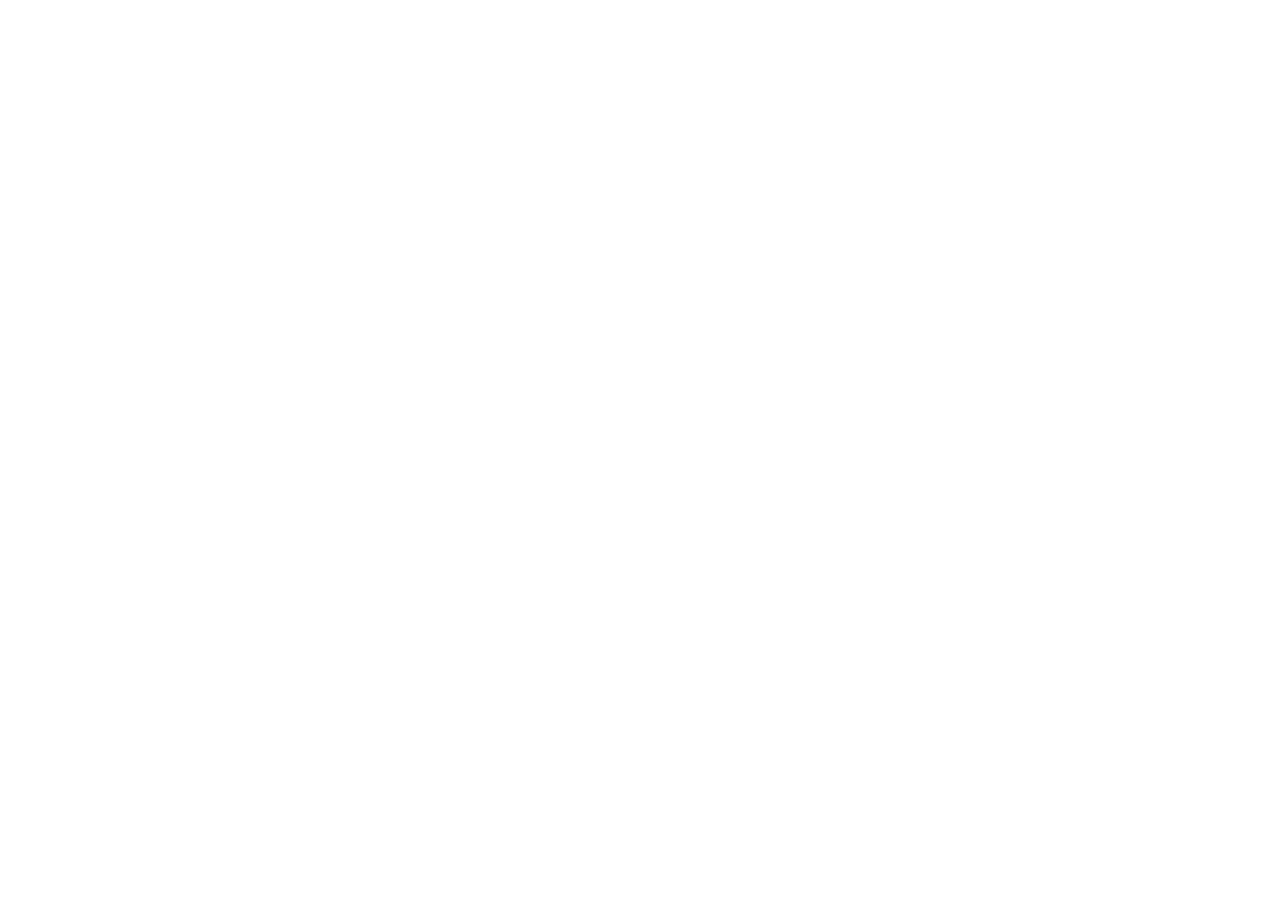
==== index.html @ b6e7fa7f "Initial Commit" ====
<!DOCTYPE html>
<html lang="en">
<head>
    <meta charset="UTF-8">
    <meta http-equiv="X-UA-Compatible" content="IE=edge">
    <meta name="viewport" content="width=device-width, initial-scale=1.0">
    <!-- Boot strap stylesheet -->
    <link href="https://cdn.jsdelivr.net/npm/bootstrap@5.3.0-alpha3/dist/css/bootstrap.min.css" rel="stylesheet">
    <!-- Custom Stylesheet -->
    <link rel="stylesheet" href="./css/style.css">
    <!-- Google Fonts -->
    <link rel="preconnect" href="https://fonts.googleapis.com">
    <link rel="preconnect" href="https://fonts.gstatic.com" crossorigin>
    <link href="https://fonts.googleapis.com/css2?family=Lato:ital,wght@0,100;0,300;0,400;0,700;0,900;1,100;1,300;1,400;1,700;1,900&display=swap" rel="stylesheet">
    <!-- Fontswesome -->
    <script src="https://kit.fontawesome.com/4fa14c26b9.js" crossorigin="anonymous"></script>
    <title>Appastore</title>
</head>
<body>














    <script src="https://cdn.jsdelivr.net/npm/bootstrap@5.3.0-alpha3/dist/js/bootstrap.bundle.min.js"></script>
</body>
</html>
---- css/style.css ----
* {
    margin: 0;
    padding: 0;
    box-sizing: border-box;
    text-decoration: none;
    outline: none;
    font-family: 'Lato', sans-serif;
}
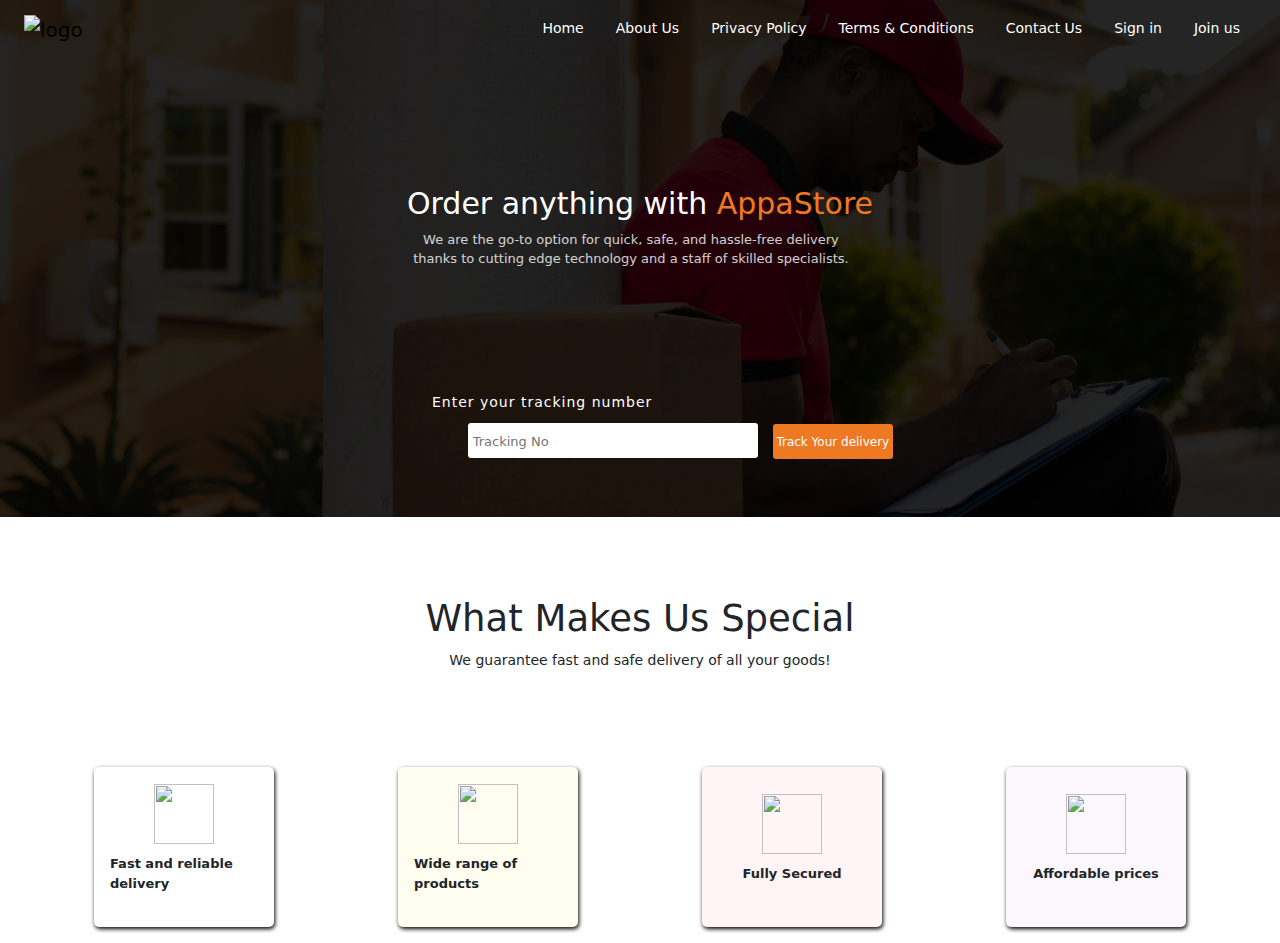
==== commit 3ce8e81e: "'working'" ====
--- a/index.html
+++ b/index.html
@@ -1,36 +1,136 @@
 <!DOCTYPE html>
 <html lang="en">
-<head>
-    <meta charset="UTF-8">
-    <meta http-equiv="X-UA-Compatible" content="IE=edge">
-    <meta name="viewport" content="width=device-width, initial-scale=1.0">
+  <head>
+    <meta charset="UTF-8" />
+    <meta http-equiv="X-UA-Compatible" content="IE=edge" />
+    <meta name="viewport" content="width=device-width, initial-scale=1.0" />
     <!-- Boot strap stylesheet -->
-    <link href="https://cdn.jsdelivr.net/npm/bootstrap@5.3.0-alpha3/dist/css/bootstrap.min.css" rel="stylesheet">
+    <link
+      href="https://cdn.jsdelivr.net/npm/bootstrap@5.3.0-alpha3/dist/css/bootstrap.min.css"
+      rel="stylesheet"
+    />
     <!-- Custom Stylesheet -->
-    <link rel="stylesheet" href="./css/style.css">
+    <link rel="stylesheet" href="./css/index.css" />
     <!-- Google Fonts -->
-    <link rel="preconnect" href="https://fonts.googleapis.com">
-    <link rel="preconnect" href="https://fonts.gstatic.com" crossorigin>
-    <link href="https://fonts.googleapis.com/css2?family=Lato:ital,wght@0,100;0,300;0,400;0,700;0,900;1,100;1,300;1,400;1,700;1,900&display=swap" rel="stylesheet">
+    <link rel="preconnect" href="https://fonts.googleapis.com" />
+    <link rel="preconnect" href="https://fonts.gstatic.com" crossorigin />
+    <link
+      href="https://fonts.googleapis.com/css2?family=Lato:ital,wght@0,100;0,300;0,400;0,700;0,900;1,100;1,300;1,400;1,700;1,900&display=swap"
+      rel="stylesheet"
+    />
     <!-- Fontswesome -->
-    <script src="https://kit.fontawesome.com/4fa14c26b9.js" crossorigin="anonymous"></script>
+    <script
+      src="https://kit.fontawesome.com/4fa14c26b9.js"
+      crossorigin="anonymous"
+    ></script>
     <title>Appastore</title>
-</head>
-<body>
+  </head>
 
-
-
-
-
-
-
-
-
-
-
-
-
-
+  <body>
+    <header class="main-appa">
+      <nav class="navbar navbar-expand-lg header__comp">
+        <div class="container-fluid px-4">
+          <a class="navbar-brand" href="/index.html"
+            ><img src="../appastore/img/logo.png" alt="logo"
+          /></a>
+          <button
+            class="navbar-toggler"
+            type="button"
+            data-bs-toggle="collapse"
+            data-bs-target="#navbarText"
+            aria-controls="navbarText"
+            aria-expanded="false"
+            aria-label="Toggle navigation"
+          >
+            <span class="navbar-toggler-icon"></span>
+          </button>
+          <div class="collapse navbar-collapse" id="navbarText">
+            <span class="navbar-text navbar-nav me-auto mb-2 mb-lg-0">
+              &nbsp;
+            </span>
+            <ul class="navbar-nav">
+              <li class="nav-item">
+                <a class="nav-link" aria-current="page" href="index.html"
+                  >Home</a
+                >
+              </li>
+              <li class="nav-item">
+                <a class="nav-link" href="about.html">About Us</a>
+              </li>
+              <li class="nav-item">
+                <a class="nav-link" href="/privacypolicy.html"
+                  >Privacy Policy</a
+                >
+              </li>
+              <li class="nav-item">
+                <a class="nav-link" href="/terms&conditions.html"
+                  >Terms & Conditions</a
+                >
+              </li>
+              <li class="nav-item">
+                <a class="nav-link" href="/contact.html">Contact Us</a>
+              </li>
+              <li class="nav-item">
+                <a class="nav-link" href="#">Sign in</a>
+              </li>
+              <li class="nav-item about__join">
+                <a class="nav-link" href="#">Join us</a>
+              </li>
+            </ul>
+          </div>
+        </div>
+      </nav>
+      <main class="app-sec">
+        <div class="contain">
+          <h1 class="order">
+            Order anything with <span class="orange">AppaStore</span>
+          </h1>
+          <p class="app-sec-p">
+            We are the go-to option for quick, safe, and hassle-free delivery
+            thanks to cutting edge technology and a staff of skilled
+            specialists.
+          </p>
+        </div>
+      </main>
+      <article class="tracking-div">
+           <article class="track-div">
+               <h5>Enter your tracking number</h5>
+           </article>
+        <div>6</div>
+          <article class="track-section">
+          <input type="text" name="" placeholder="Tracking No"/>
+          <button>Track Your delivery</button>
+        </article>
+      </article>
+    </header>
+    <!-- What makes special section -->
+      <section class="appa-what">
+         <div class="appa-main-what">
+            <h1>What Makes Us Special</h1>
+            <p>We guarantee fast and safe delivery of all your goods!</p>
+         </div>
+      </section>
+      <!-- Icon sections -->
+      <section class="appa-icon-section">
+         <div class="icon-div first">
+            <img src="../appastore/img/motor.png" alt="">
+            <p>Fast and reliable delivery</p>
+         </div>
+         <div class="icon-div sec">
+            <img src="../appastore/img/yellow.png" alt="">
+            <p>Wide range of products</p>
+         </div>
+         <div class="icon-div third">
+            <img src="../appastore/img/trust.png" alt="">
+            <p>Fully Secured</p>
+         </div>
+         <div class="icon-div fourth">
+            <img src="../appastore/img/hand.png" alt="">
+            <p>Affordable prices</p>
+         </div>
+      </section>
+    <script src="js/jquery-3.7.0.min.js"></script>
     <script src="https://cdn.jsdelivr.net/npm/bootstrap@5.3.0-alpha3/dist/js/bootstrap.bundle.min.js"></script>
-</body>
-</html>+    <script src="js/main.js"></script>
+  </body>
+</html>
--- a/css/index.css
+++ b/css/index.css
@@ -0,0 +1,256 @@
+* {
+    padding: 0;
+    margin: 0;
+    box-sizing: 0;
+}
+.nav-link {
+    color: #ffff;
+    font-size: 14px;
+    margin: 0 8px;
+}
+.nav-link:hover {
+    color: #EF7822;
+}
+.main-appa {
+    background-image: url(../img/bgAppa.png);
+    width: 100%;
+    height: 100%;
+    object-fit:cover;
+    background-size: cover;
+    background-repeat: no-repeat;
+
+}
+.app-sec,.tracking-div{
+    display: flex;
+    justify-content: center;
+    align-items: center;
+    text-align: center;
+}
+.orange {
+    color: #EF7822;
+
+}
+.order {
+    color: #ffff;
+    font-size: 30px;
+    margin-top: 3rem;
+}
+.contain {
+    margin: 5rem;
+}
+.app-sec-p {
+    color: #ffff;
+    font-size: 13px;
+    width: 28rem;
+    opacity: 0.8;
+}
+.track-div {
+    position: relative;
+    top: -35px;
+    padding: 4rem 0;
+    right: -7.8rem;
+}
+.track-div h5 {
+    color: #ffff;
+    font-size: 14px;
+    letter-spacing: 1px;
+}
+.track-section {
+    position: relative;
+    left: -80px;
+}
+.track-section input {
+    width: 290px;
+    height: 35px;
+    outline: none;
+    border: none;
+    border-radius: 3px;
+    margin: 0 10px
+}
+::placeholder {
+    font-size: 13px;
+    position: relative;
+    left: 5px;
+}
+.track-section button {
+    height: 35px;
+    width: 120px;
+    background-color: #EF7822;
+    color: #ffff;
+    border: none;
+    outline: none;
+    border-radius: 3px;
+    font-size: 12px;
+}
+
+/* What makes special  */
+.appa-what {
+    display: flex;
+    justify-content: center;
+    align-items: center;
+    margin-top: 5rem;
+}
+.appa-main-what h1 {
+   font-size: 37px;
+   font-weight: 400;
+}
+.appa-main-what p {
+    font-size: 14px;
+    text-align: center;
+}
+.appa-icon-section {
+    display: flex;
+    justify-content: space-around;
+    align-items: center;
+    margin-top: 4rem;
+    padding: 1rem 2rem;
+}
+
+.icon-div p {
+    margin-top: 10px;
+    font-size: 13px;
+    font-weight: 600;
+}
+.icon-div {
+    height: 160px;
+    width: 180px;
+    background-color: #EF7822;
+    display: flex;
+    align-items: center;
+    justify-content: center;
+    flex-direction: column;
+    padding: 1rem 1rem;
+}
+.icon-div img {
+    height: 60px;
+    width: 60px;
+    display: block;
+}
+.first {
+    background-color: #ffff;
+    box-shadow: 1px 2px 4px black;
+    border-radius: 5px;
+}
+.sec {
+  background-color: #FFFDF0;
+  box-shadow: 1px 2px 4px black;
+  border-radius: 5px
+}
+.third {
+    background-color: #FFF5F6;
+    box-shadow: 1px 2px 4px black;
+  border-radius: 5px;
+}
+.fourth {
+    background-color: #FCF6FD;
+    box-shadow: 1px 2px 4px black;
+    border-radius: 5px;
+}
+
+@media screen  and (max-width:550px){
+    .track-div  {
+      right: -12rem;
+      top: -50px;
+     
+      
+    }
+    .track-div h5 {
+        font-size: 17px;
+       
+        width: 20rem;
+    }
+    .order {
+        font-size: 27px;
+        width: 25rem;
+    }
+    .track-section {
+        left: -130px;
+    }
+    .app-sec-p {
+        width: 25rem;
+    }
+    .track-section input{
+        margin: 1rem 0;
+    }
+    /* What section starts for smaller screens */
+    .appa-main-what h1 {
+        font-size: 30px;
+
+    }
+    .appa-main-what p {
+        font-size: 12px;
+    }
+    .appa-icon-section {
+      flex-direction: column;
+      padding: 1rem ;
+      text-align: center;
+       margin-top: 2rem;
+    }
+    .icon-div {
+        margin: 1rem 0;
+    }
+}
+@media screen and (max-width:450px) {
+    .app-sec-p {
+        width: 22rem;
+        padding: 0 30px;
+    }
+    .order {
+        width: 22rem;
+        padding: 0 10px;
+    }
+    .track-section {
+        left: -170px;
+    }
+   
+    .track-div {
+        right: -10rem;
+        top: -65px;
+        
+    }
+    .track-section button {
+        width: 130px;
+    }
+    
+   
+}
+@media screen and (max-width:290px) {
+  .track-section input {
+    width: 220px;
+  }  
+  .track-div h5 {
+    font-size: 15px;
+    width: 15rem;
+  }
+  .track-div {
+    right: -7rem;
+    top: -55px;
+    
+}
+.order {
+    font-size: 23px;
+    width: 17rem;
+    margin: 5px 10px;
+}
+.track-section {
+    left: -120px;
+}
+.app-sec-p {
+    width: 15rem;
+   margin-left: 30px;
+    
+}
+.appa-main-what h1 {
+    font-size: 22px;
+    text-align: center;
+    padding: 0 10px;
+}
+.appa-icon-section {
+    grid-template-columns: repeat(1,1fr);
+    direction: rtl;
+}
+.appa-main-what p {
+    font-size: 12px;
+    padding: 0 10px;
+}
+}
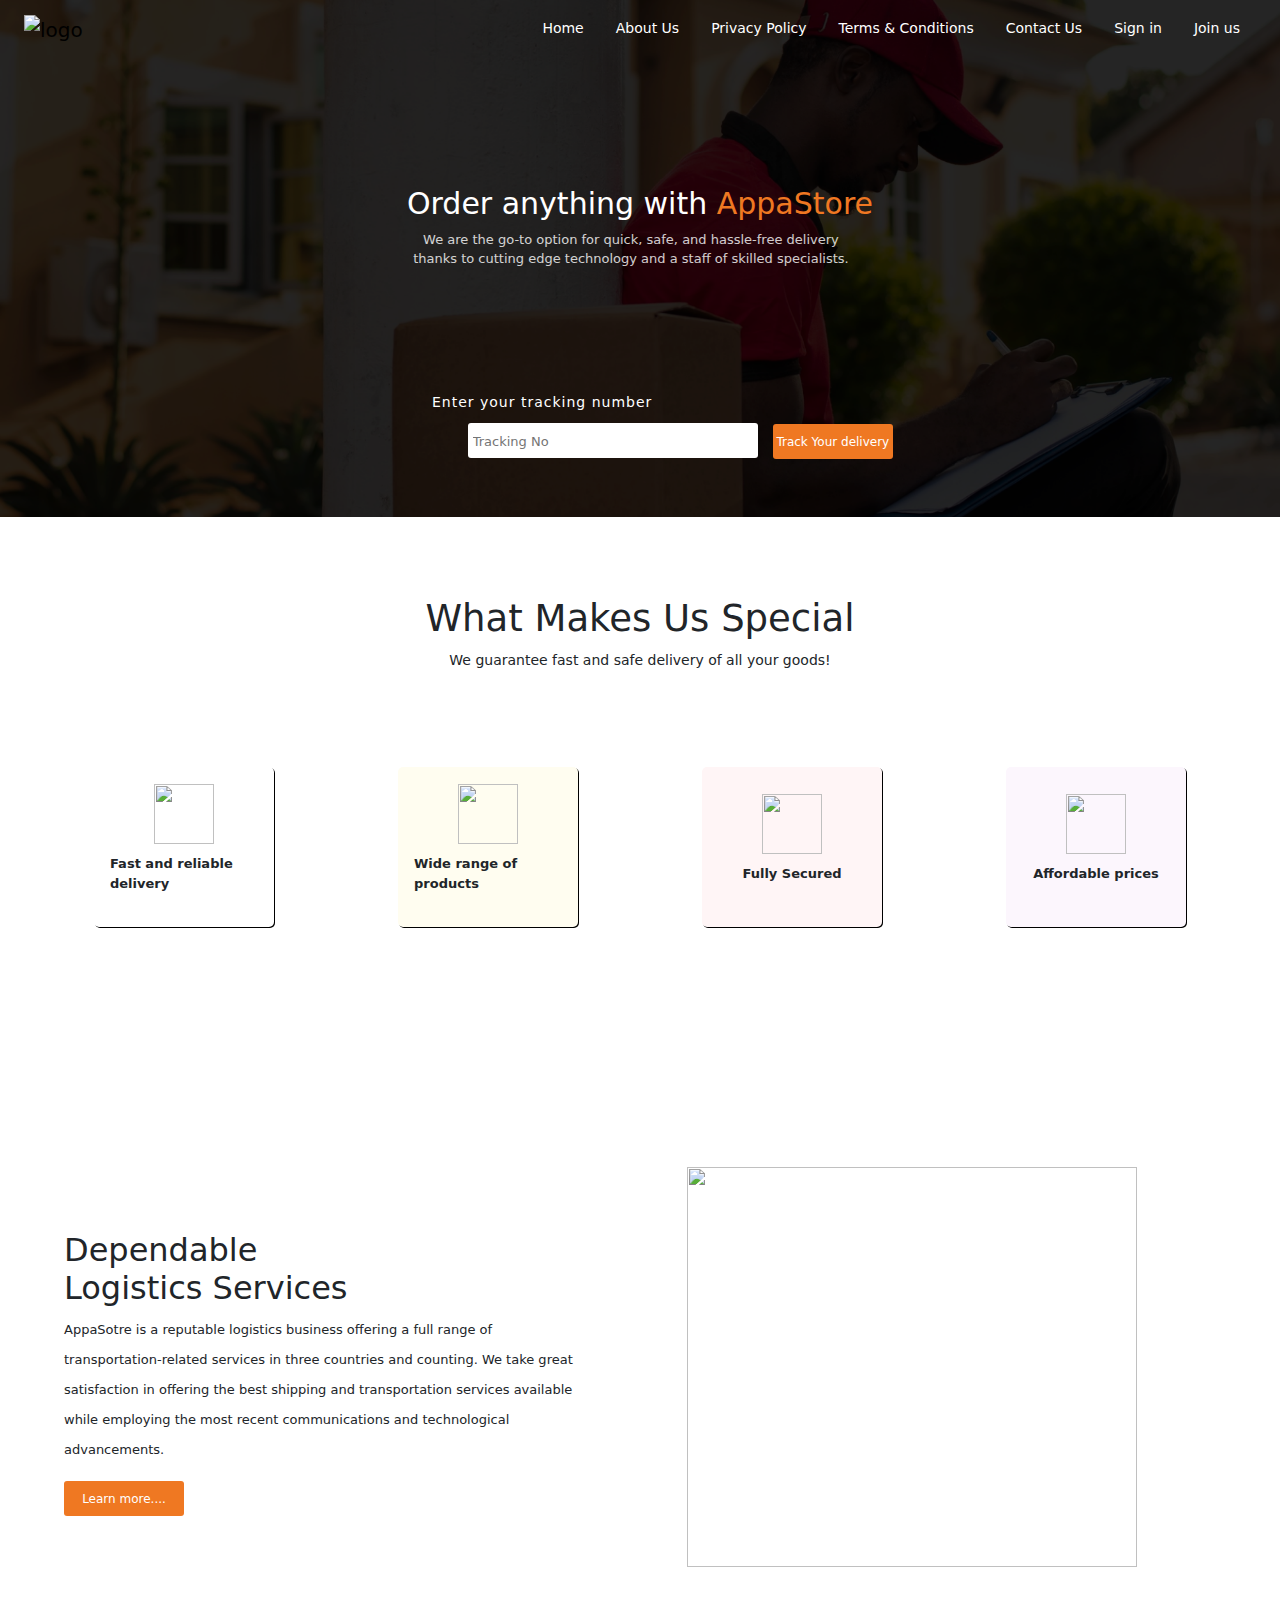
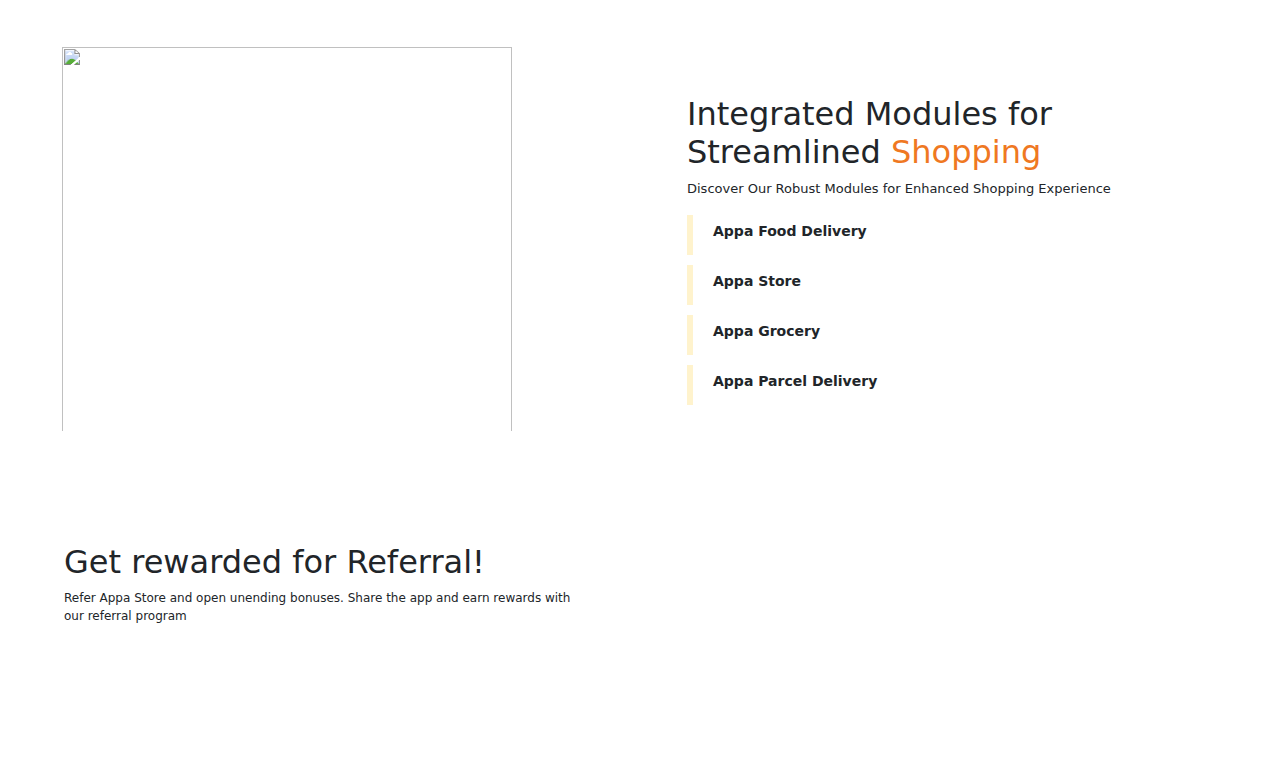
==== commit df1af66d: "'sections-updates'" ====
--- a/index.html
+++ b/index.html
@@ -93,42 +93,98 @@
         </div>
       </main>
       <article class="tracking-div">
-           <article class="track-div">
-               <h5>Enter your tracking number</h5>
-           </article>
+        <article class="track-div">
+          <h5>Enter your tracking number</h5>
+        </article>
         <div>6</div>
-          <article class="track-section">
-          <input type="text" name="" placeholder="Tracking No"/>
+        <article class="track-section">
+          <input type="text" name="" placeholder="Tracking No" />
           <button>Track Your delivery</button>
         </article>
       </article>
     </header>
     <!-- What makes special section -->
-      <section class="appa-what">
-         <div class="appa-main-what">
-            <h1>What Makes Us Special</h1>
-            <p>We guarantee fast and safe delivery of all your goods!</p>
-         </div>
-      </section>
-      <!-- Icon sections -->
-      <section class="appa-icon-section">
-         <div class="icon-div first">
-            <img src="../appastore/img/motor.png" alt="">
-            <p>Fast and reliable delivery</p>
-         </div>
-         <div class="icon-div sec">
-            <img src="../appastore/img/yellow.png" alt="">
-            <p>Wide range of products</p>
-         </div>
-         <div class="icon-div third">
-            <img src="../appastore/img/trust.png" alt="">
-            <p>Fully Secured</p>
-         </div>
-         <div class="icon-div fourth">
-            <img src="../appastore/img/hand.png" alt="">
-            <p>Affordable prices</p>
-         </div>
-      </section>
+    <section class="appa-what">
+      <div class="appa-main-what">
+        <h1>What Makes Us Special</h1>
+        <p>We guarantee fast and safe delivery of all your goods!</p>
+      </div>
+    </section>
+    <!-- Icon sections -->
+    <section class="appa-icon-section">
+      <div class="icon-div first">
+        <img src="../appastore/img/motor.png" alt="" />
+        <p>Fast and reliable delivery</p>
+      </div>
+      <div class="icon-div sec">
+        <img src="../appastore/img/yellow.png" alt="" />
+        <p>Wide range of products</p>
+      </div>
+      <div class="icon-div third">
+        <img src="../appastore/img/trust.png" alt="" />
+        <p>Fully Secured</p>
+      </div>
+      <div class="icon-div fourth">
+        <img src="../appastore/img/hand.png" alt="" />
+        <p>Affordable prices</p>
+      </div>
+    </section>
+    <!-- Logistics services -->
+    <section class="appa-logistics">
+      <div class="appa-dependable">
+        <h2>Dependable Logistics Services</h2>
+        <p>
+          AppaSotre is a reputable logistics business offering a full range of
+          transportation-related services in three countries and counting. We
+          take great satisfaction in offering the best shipping and
+          transportation services available while employing the most recent
+          communications and technological advancements.
+        </p>
+        <button>Learn more....</button>
+      </div>
+      <div class="appa-img">
+        <img src="../appastore/img/truck.png" alt="" class="log-img truck"/>
+      </div>
+      <div class="appa-img">
+        <img src="../appastore/img/wow.png" alt="" class="log-img man" />
+      </div>
+      <div class="appa-integrated">
+        <h2>Integrated Modules for Streamlined <span style="color: #EF7822;">Shopping</span></h2>
+        <p>Discover Our Robust Modules for Enhanced Shopping Experience</p>
+        <div class="appa-child-int">
+          <img src="../appastore/img/mark.png" alt="" class="mark"/>
+          <h4>Appa Food Delivery</h4>
+        </div>
+        <div class="appa-child-int">
+          <img src="../appastore/img/mark.png" alt="" class="mark"/>
+          <h4>Appa Store</h4>
+        </div>
+        <div class="appa-child-int">
+          <img src="../appastore/img/mark.png" alt=""class="mark" />
+          <h4>Appa Grocery</h4>
+        </div>
+        <div class="appa-child-int">
+          <img src="../appastore/img/mark.png" alt="" class="mark"/>
+          <h4>Appa Parcel Delivery</h4>
+        </div>
+      </div>
+      <div class="appa-reward">
+        <div class="appa-child-get">
+          <h2>Get rewarded for Referral!</h2>
+          <p>
+            Refer Appa Store and open unending bonuses. Share the app and earn
+            rewards with our referral program
+          </p>
+        </div>
+        <div>
+          <img src="../appastore/img/google.svg.png" alt="" class="apple" />
+          <img src="../appastore/img/apple.svg.png" alt="" class="apple" />
+        </div>
+      </div>
+      <div>
+        <img src="../appastore/img/Group 19.png" alt="" class="group" />
+      </div>
+    </section>
     <script src="js/jquery-3.7.0.min.js"></script>
     <script src="https://cdn.jsdelivr.net/npm/bootstrap@5.3.0-alpha3/dist/js/bootstrap.bundle.min.js"></script>
     <script src="js/main.js"></script>
--- a/css/index.css
+++ b/css/index.css
@@ -128,24 +128,119 @@
 }
 .first {
     background-color: #ffff;
-    box-shadow: 1px 2px 4px black;
+    box-shadow: 1px 1px 0px black;
     border-radius: 5px;
 }
 .sec {
   background-color: #FFFDF0;
-  box-shadow: 1px 2px 4px black;
+  box-shadow: 1px 1px 0px black;
   border-radius: 5px
 }
 .third {
     background-color: #FFF5F6;
-    box-shadow: 1px 2px 4px black;
+    box-shadow: 1px 1px 0px black;
   border-radius: 5px;
 }
 .fourth {
     background-color: #FCF6FD;
-    box-shadow: 1px 2px 4px black;
+    box-shadow: 1px 1px 0px black;
     border-radius: 5px;
 }
+.appa-logistics {
+    margin-top: 10rem;
+    display: grid;
+    grid-template-columns: auto auto;
+    padding: 4rem 2rem;
+    gap: 4rem;
+}
+.log-img {
+    width: 450px;
+    height: 400px;
+    margin-right: 2rem;
+}
+.appa-dependable {
+    padding: 1rem 2rem;
+    margin: 3rem 0 0 0;
+}
+.appa-dependable h2 {
+    font-weight: 400;
+    width: 20rem;
+}
+.appa-dependable p {
+    font-size: 13px;
+    line-height: 30px;
+}
+.man {
+    margin-left: 30px;
+    padding-top: 1rem;
+}
+.appa-dependable button {
+    height: 35px;
+    width: 120px;
+    background-color: #EF7822;
+    color: #ffff;
+    border: none;
+    outline: none;
+    border-radius: 3px;
+    font-size: 12px;
+}
+.appa-integrated {
+    margin: 3rem 0 0 0;
+}
+.appa-integrated h2 {
+    font-weight: 400;
+    padding-top: 1rem;
+}
+.appa-integrated p {
+    font-size: 13px;
+}
+.appa-child-int {
+    display: flex;
+    justify-content: flex-start;
+    align-items: center;
+    gap: 20px;
+    margin: 10px 0;
+}
+.appa-child-int h4{
+  font-size: 14px;
+  font-weight: 600;
+}
+.mark {
+    height:40px;
+}
+.appa-reward {
+    padding: 3rem 2rem;
+}
+.appa-child-get h2 {
+    font-weight: 400;
+}
+.appa-child-get p {
+    font-size: 12px;
+    
+}
+.apple {
+    width: 110px;
+}
+
+@media screen and (max-width:915px) {
+    
+    .appa-logistics {
+        grid-template-columns: auto;
+        place-items: center;
+    }
+.appa-dependable {
+    text-align: center;
+}
+.appa-dependable h2 {
+    width: auto;
+}
+.appa-dependable p {
+    font-size: 11px;
+    line-height: 35px;
+}
+
+}
+
 
 @media screen  and (max-width:550px){
     .track-div  {
@@ -189,6 +284,19 @@
     .icon-div {
         margin: 1rem 0;
     }
+    .appa-logistics {
+        margin-top: 2.5rem;
+    }
+    .appa-integrated h2 {
+        font-size: 23px;
+    }
+    .log-img {
+        height: 300px;
+        width: 300px;
+    }
+.group {
+    height: 270px;
+}
 }
 @media screen and (max-width:450px) {
     .app-sec-p {
@@ -211,7 +319,16 @@
     .track-section button {
         width: 130px;
     }
-    
+    .appa-integrated h2 {
+        font-size: 20px;
+    }
+    .appa-dependable,.appa-integrated,.appa-img,.appa-reward {
+        text-align: center;
+    }
+   
+    .man {
+        margin-left: 0px;
+    }
    
 }
 @media screen and (max-width:290px) {
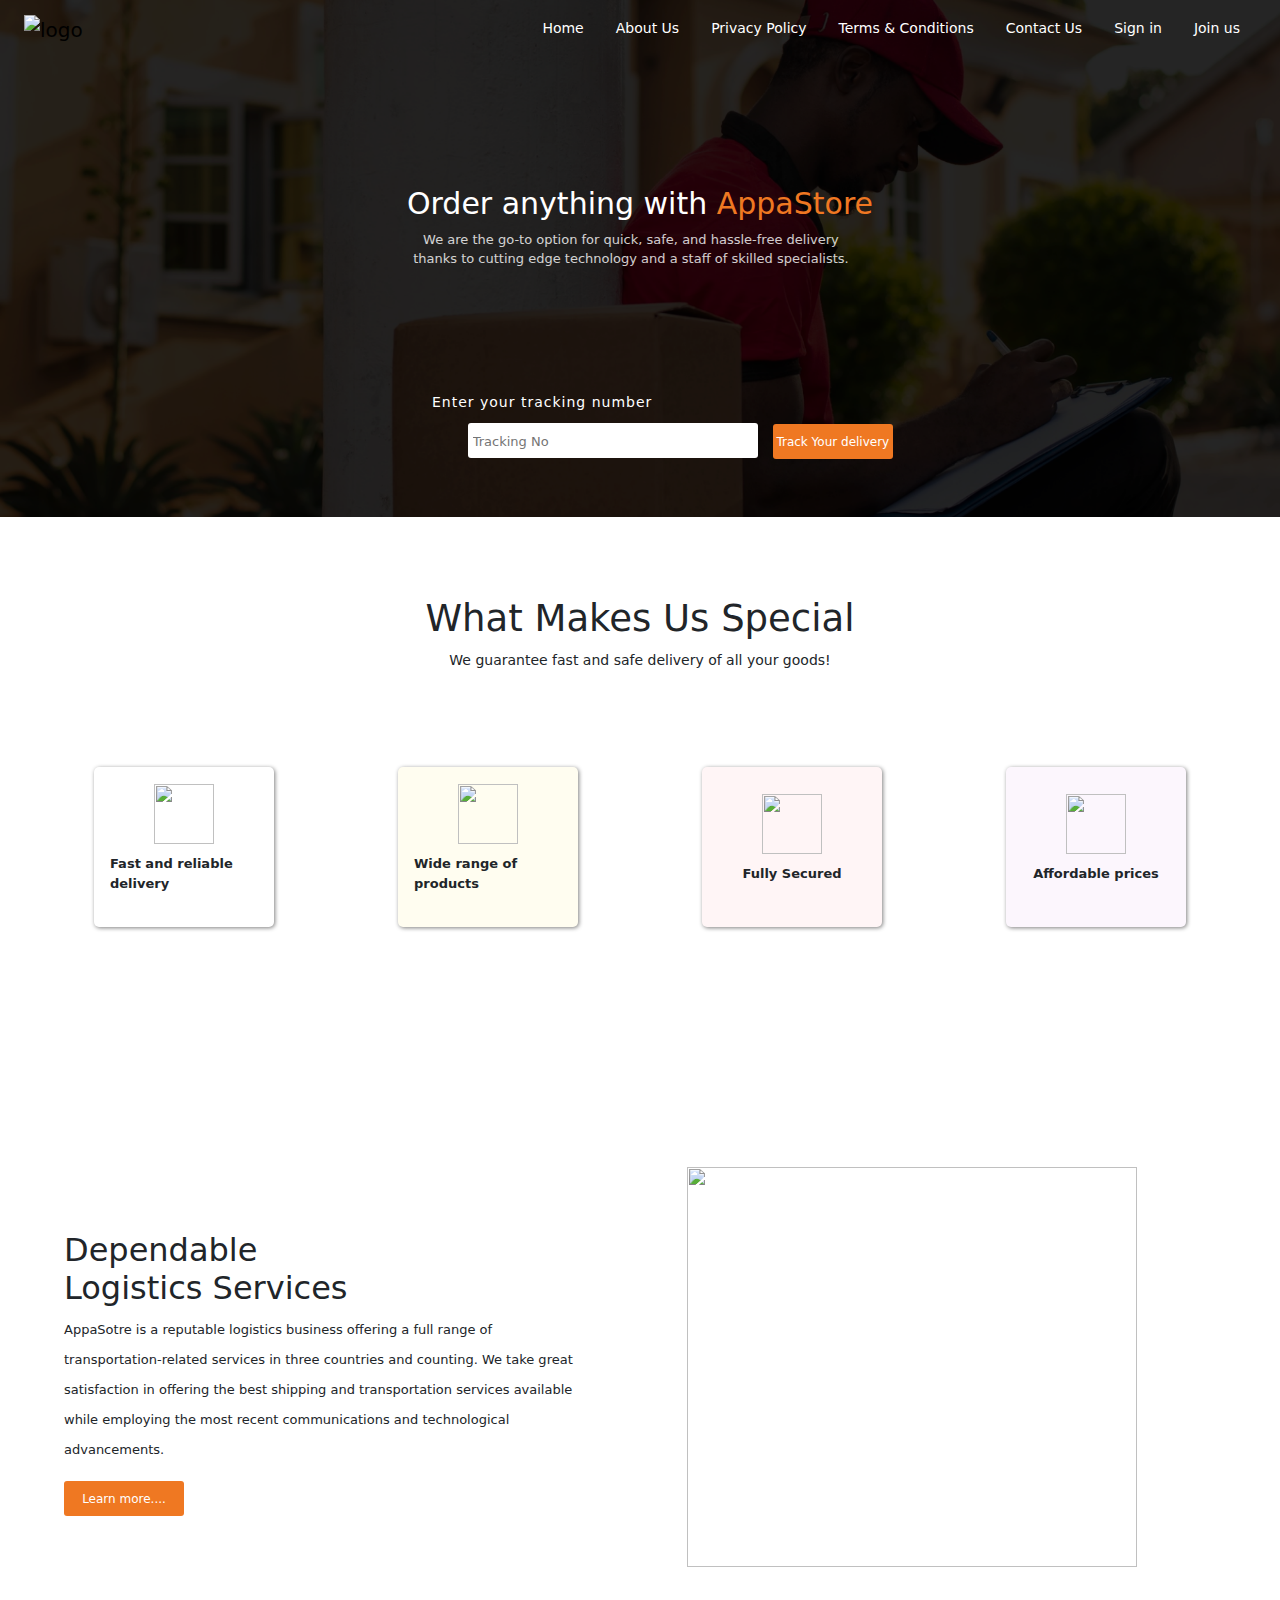
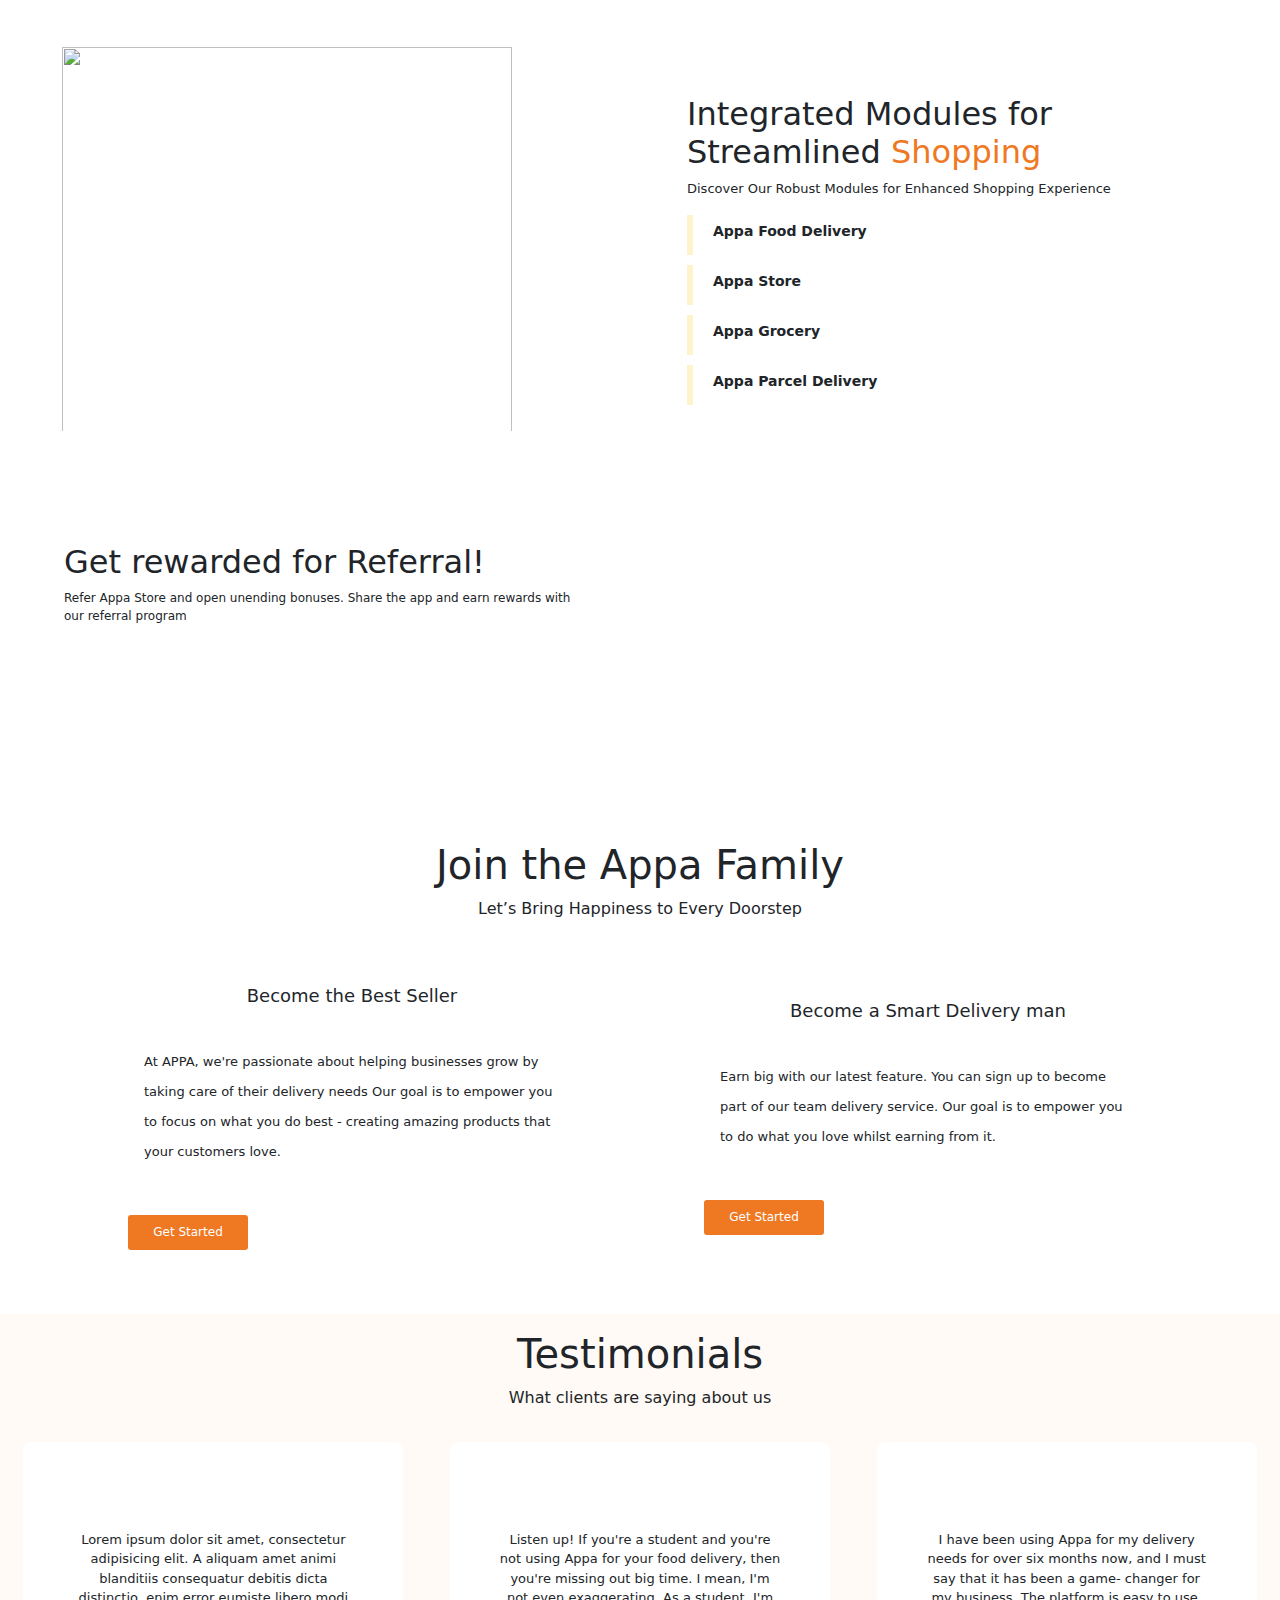
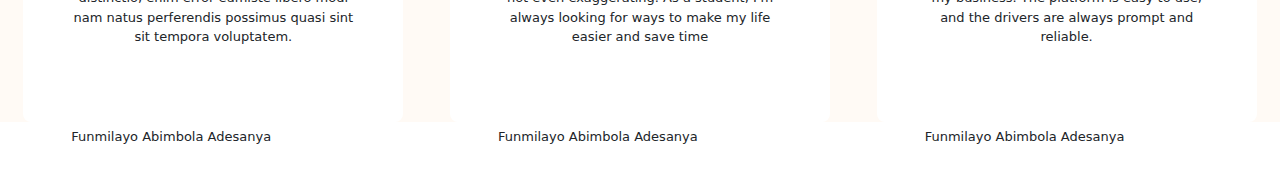
==== commit 14e07341: "'some-updates'" ====
--- a/index.html
+++ b/index.html
@@ -143,28 +143,31 @@
         <button>Learn more....</button>
       </div>
       <div class="appa-img">
-        <img src="../appastore/img/truck.png" alt="" class="log-img truck"/>
+        <img src="../appastore/img/truck.png" alt="" class="log-img truck" />
       </div>
       <div class="appa-img">
         <img src="../appastore/img/wow.png" alt="" class="log-img man" />
       </div>
       <div class="appa-integrated">
-        <h2>Integrated Modules for Streamlined <span style="color: #EF7822;">Shopping</span></h2>
+        <h2>
+          Integrated Modules for Streamlined
+          <span style="color: #ef7822">Shopping</span>
+        </h2>
         <p>Discover Our Robust Modules for Enhanced Shopping Experience</p>
         <div class="appa-child-int">
-          <img src="../appastore/img/mark.png" alt="" class="mark"/>
+          <img src="../appastore/img/mark.png" alt="" class="mark" />
           <h4>Appa Food Delivery</h4>
         </div>
         <div class="appa-child-int">
-          <img src="../appastore/img/mark.png" alt="" class="mark"/>
+          <img src="../appastore/img/mark.png" alt="" class="mark" />
           <h4>Appa Store</h4>
         </div>
         <div class="appa-child-int">
-          <img src="../appastore/img/mark.png" alt=""class="mark" />
+          <img src="../appastore/img/mark.png" alt="" class="mark" />
           <h4>Appa Grocery</h4>
         </div>
         <div class="appa-child-int">
-          <img src="../appastore/img/mark.png" alt="" class="mark"/>
+          <img src="../appastore/img/mark.png" alt="" class="mark" />
           <h4>Appa Parcel Delivery</h4>
         </div>
       </div>
@@ -183,6 +186,82 @@
       </div>
       <div>
         <img src="../appastore/img/Group 19.png" alt="" class="group" />
+      </div>
+    </section>
+    <!-- Join the Appa family -->
+    <section class="appa-join">
+      <div>
+        <h1>Join the Appa Family</h1>
+        <p>Let’s Bring Happiness to Every Doorstep</p>
+      </div>
+      <div class="appa-child-join">
+        <article>
+          <h4>Become the Best Seller</h4>
+          <p>
+            At APPA, we're passionate about helping businesses grow by taking
+            care of their delivery needs Our goal is to empower you to focus on
+            what you do best - creating amazing products that your customers
+            love.
+          </p>
+          <button>Get Started</button>
+        </article>
+        <article>
+          <h4>Become a Smart Delivery man</h4>
+          <p>
+            Earn big with our latest feature. You can sign up to become part of
+            our team delivery service. Our goal is to empower you to do what you
+            love whilst earning from it.
+          </p>
+          <button>Get Started</button>
+        </article>
+      </div>
+    </section>
+    <!-- Testimonials -->
+    <section class="appa-testimonial">
+      <div class="appa-main-test">
+        <h1>Testimonials</h1>
+        <p>What clients are saying about us</p>
+      </div>
+      <div class="appa-test">
+        <article>
+          <img src="../appastore/img/svg.png" alt="" />
+          <p>
+            Lorem ipsum dolor sit amet, consectetur adipisicing elit. A aliquam
+            amet animi blanditiis consequatur debitis dicta distinctio, enim
+            error eumiste libero modi nam natus perferendis possimus quasi sint
+            sit tempora voluptatem. 
+          </p>
+          <div>
+            <img src="../appastore/img/test.png" alt="" />
+            <p>Funmilayo Abimbola Adesanya</p>
+          </div>
+        </article>
+        <article>
+          <img src="../appastore/img/svg.png" alt="" />
+          <p>
+            Listen up! If you're a student and you're not using Appa for your
+            food delivery, then you're missing out big time. I mean, I'm not
+            even exaggerating. As a student, I'm always looking for ways to make
+            my life easier and save time 
+          </p>
+          <div>
+            <img src="../appastore/img/test.png" alt="" />
+            <p>Funmilayo Abimbola Adesanya</p>
+          </div>
+        </article>
+        <article>
+          <img src="../appastore/img/svg.png" alt="" />
+          <p>
+            I have been using Appa for my delivery needs for over six months
+            now, and I must say that it has been a game- changer for my
+            business. The platform is easy to use, and the drivers are always
+            prompt and reliable. 
+          </p>
+          <div>
+            <img src="../appastore/img/test.png" alt="" />
+            <p>Funmilayo Abimbola Adesanya</p>
+          </div>
+        </article>
       </div>
     </section>
     <script src="js/jquery-3.7.0.min.js"></script>
--- a/css/index.css
+++ b/css/index.css
@@ -128,22 +128,22 @@
 }
 .first {
     background-color: #ffff;
-    box-shadow: 1px 1px 0px black;
+    box-shadow: 1px 1px 4px grey;
     border-radius: 5px;
 }
 .sec {
   background-color: #FFFDF0;
-  box-shadow: 1px 1px 0px black;
+  box-shadow: 1px 1px 4px grey;
   border-radius: 5px
 }
 .third {
     background-color: #FFF5F6;
-    box-shadow: 1px 1px 0px black;
+    box-shadow: 1px 1px 4px grey;
   border-radius: 5px;
 }
 .fourth {
     background-color: #FCF6FD;
-    box-shadow: 1px 1px 0px black;
+    box-shadow: 1px 1px 4px grey;
     border-radius: 5px;
 }
 .appa-logistics {
@@ -221,6 +221,66 @@
 .apple {
     width: 110px;
 }
+.appa-join {
+    margin-top: 4rem;
+    text-align: center;
+}
+.appa-testimonial {
+    margin-top: 4rem;
+    text-align: center;
+    background-color:  #FFFAF5;
+}
+.appa-child-join {
+    display: flex;
+    justify-content: space-evenly;
+    align-items: center;
+    margin-top: 4rem;
+    text-align: left;
+}
+.appa-child-join p {
+    font-size: 13px;
+    width: 28rem;
+    line-height: 30px;
+}
+.appa-child-join h4 {
+    text-align: center;
+    font-weight: 500;
+    font-size: 18px;
+}
+.appa-child-join button {
+    height: 35px;
+    width: 120px;
+    background-color: #EF7822;
+    color: #ffff;
+    border: none;
+    outline: none;
+    border-radius: 3px;
+    font-size: 12px;
+}
+.appa-test {
+    display: flex;
+    justify-content: space-around;
+    align-items: center;
+}
+.appa-test article {
+    width: 380px;
+    height: 280px;
+    background-color: #ffff;
+    border-radius: 8px;
+    padding: 2rem;
+}
+article div {
+    display: flex;
+    justify-content: flex-start;
+    align-items: center;
+}
+.appa-main-test {
+    padding: 1rem 0;
+}
+article p {
+    font-size: 13px;
+    padding: 2rem 1rem ;
+}
 
 @media screen and (max-width:915px) {
     
@@ -238,6 +298,27 @@
     font-size: 11px;
     line-height: 35px;
 }
+.appa-child-join {
+    flex-direction: column;
+    text-align: center;
+    justify-content: center;
+    gap: 2rem;
+}
+.appa-test {
+    flex-direction: column;
+    justify-content: center;
+    text-align: center;
+    gap: 2rem;
+}
+.appa-test article {
+    box-shadow: 1px 1px 4px grey;
+}
+article p {
+    font-size: 13px;
+    width: fit-content;
+    padding: 20px 0;
+}
+
 
 }
 
@@ -297,6 +378,17 @@
 .group {
     height: 270px;
 }
+.appa-child-join p {
+    width: 20rem;
+}
+.appa-main-test {
+    padding: 30px 0;
+}
+article p {
+    font-size: 13px;
+    width: fit-content;
+    padding: 0 ;
+}
 }
 @media screen and (max-width:450px) {
     .app-sec-p {
@@ -328,6 +420,16 @@
    
     .man {
         margin-left: 0px;
+    }
+    .appa-test article {
+       margin: 0 4rem;
+       box-shadow: 1px 1px 4px grey;
+       width: 270px;
+       text-align: center;
+
+    }
+    article div {
+        justify-content: center;
     }
    
 }
@@ -368,6 +470,55 @@
 }
 .appa-main-what p {
     font-size: 12px;
-    padding: 0 10px;
-}
-}
+   
+}
+.appa-dependable h2 {
+    font-size: 18px;
+    
+}
+.appa-dependable p {
+    font-size: 12px;
+    padding: 0 0.5rem;
+    line-height: normal;
+}
+.log-img {
+    height: 200px;
+    width: 200px;
+}
+.appa-integrated h2 {
+    font-size: 18px;
+    text-align: center;
+    padding: 0 0.8rem;
+}
+.appa-integrated p {
+    padding: 0 0.8rem;
+}
+.appa-dependable {
+    text-align: center;
+}
+.appa-logistics {
+    display: flex;
+    align-items: center;
+    justify-content: center;
+    flex-direction: column;
+}
+.log-img {
+    text-align: center;
+    margin-left: 30px;
+}
+.apple {
+    width: 80px;
+}
+.group {
+    height: 200px;
+}
+.mark {
+    height: 28px;
+}
+.appa-child-join p {
+    width: 15rem;
+}
+.appa-test article {
+    margin: 0 5rem;
+}
+}
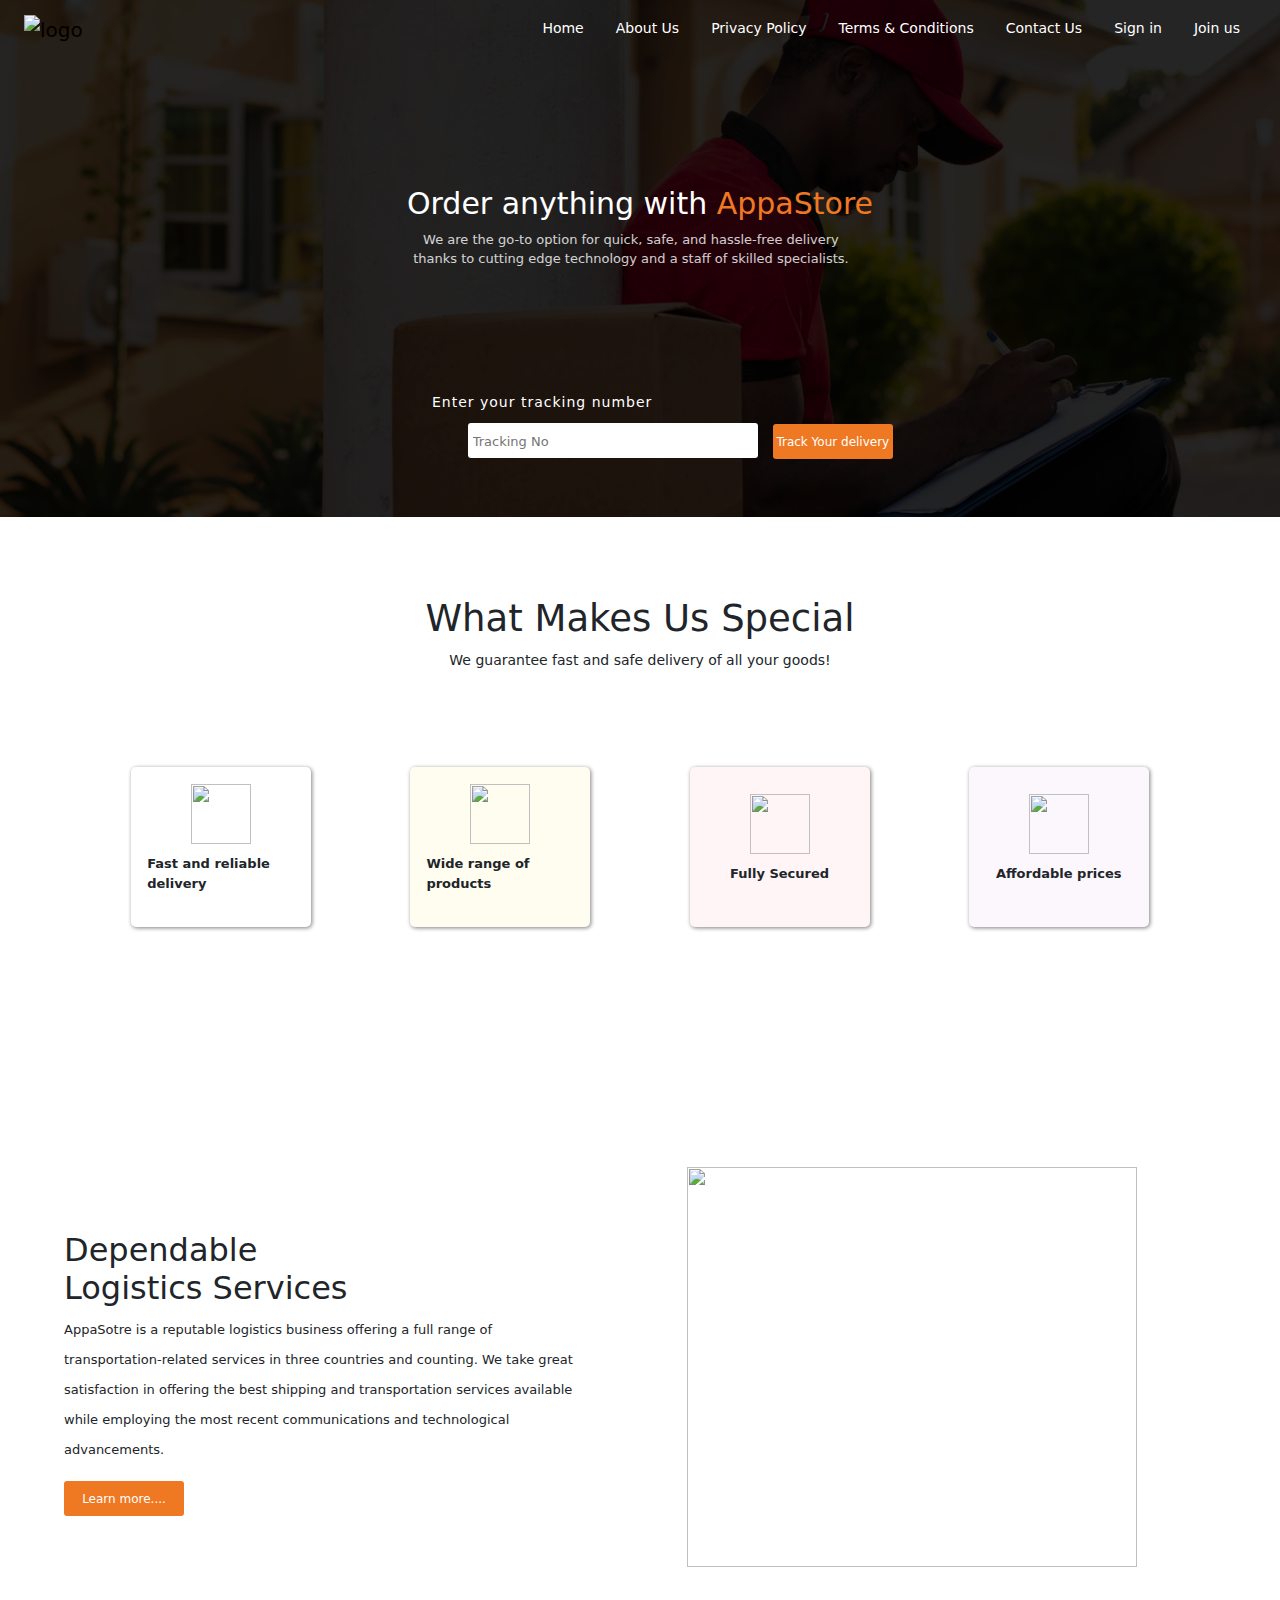
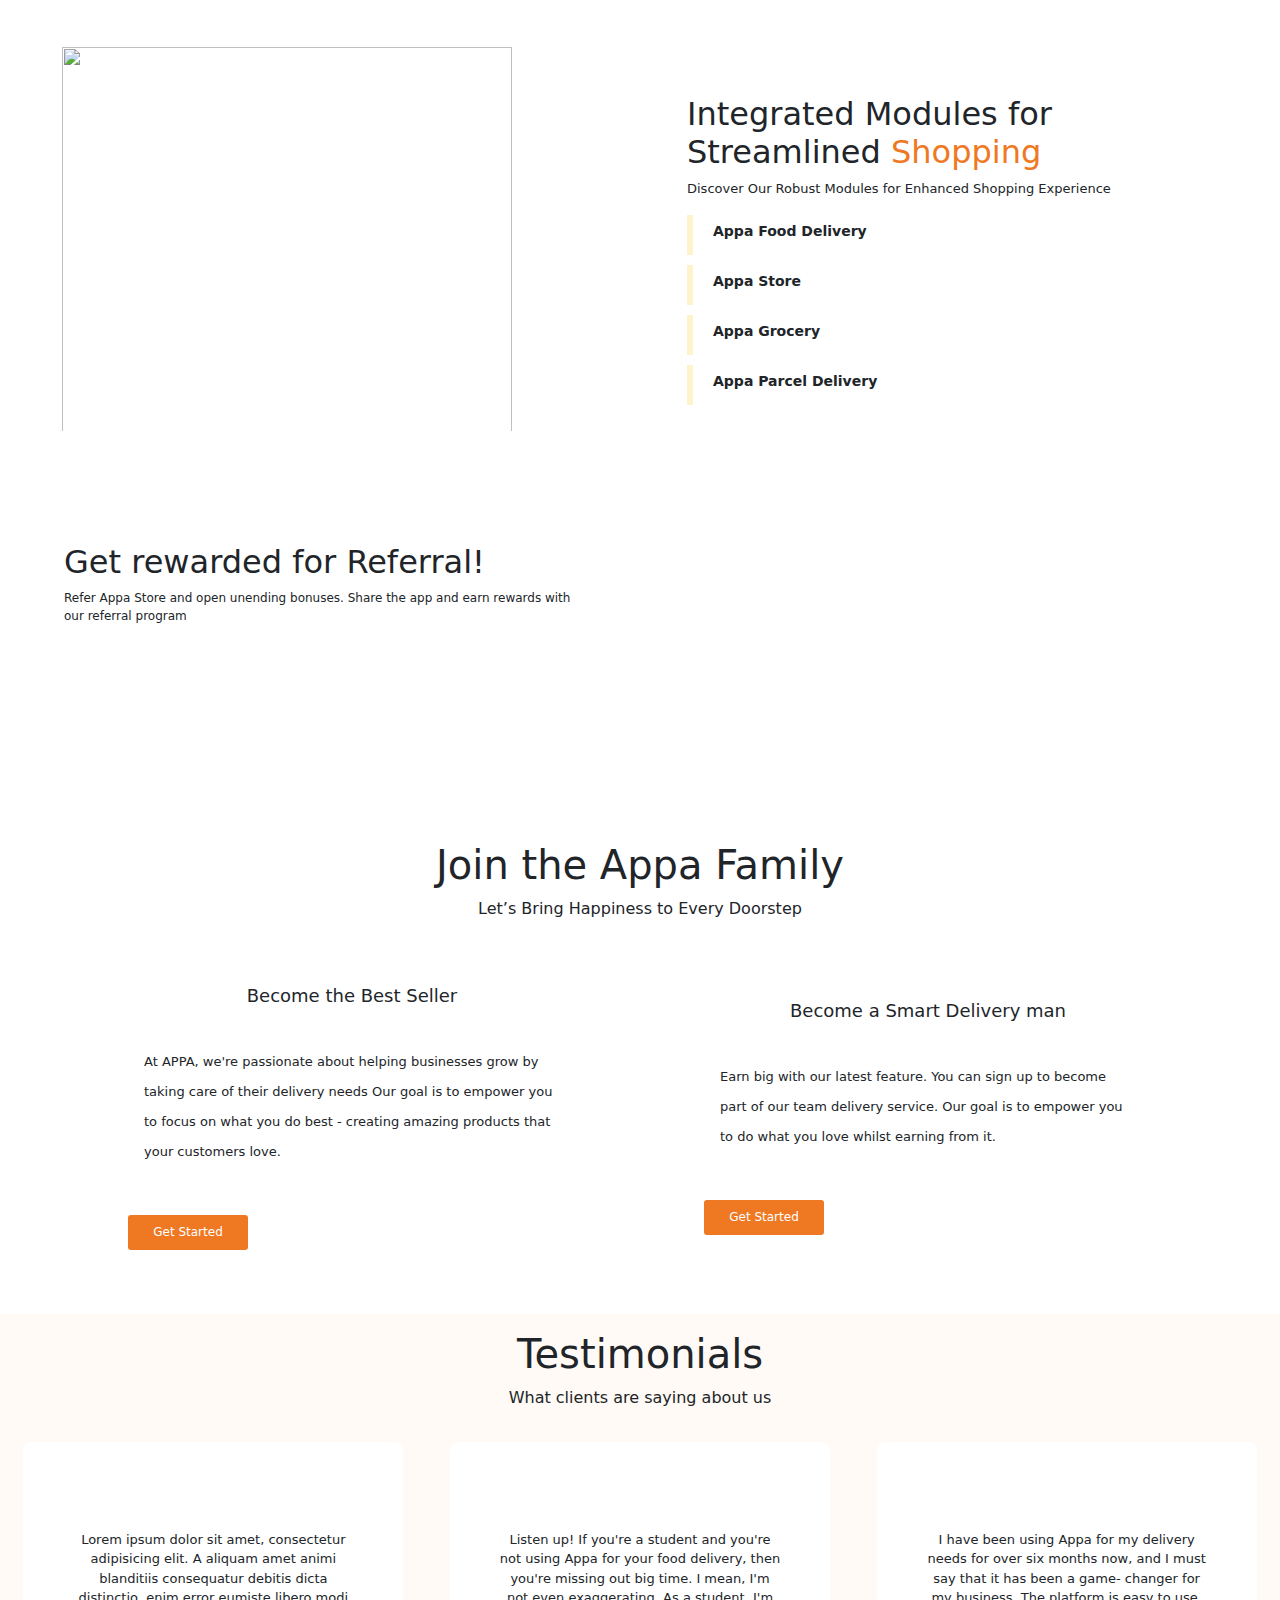
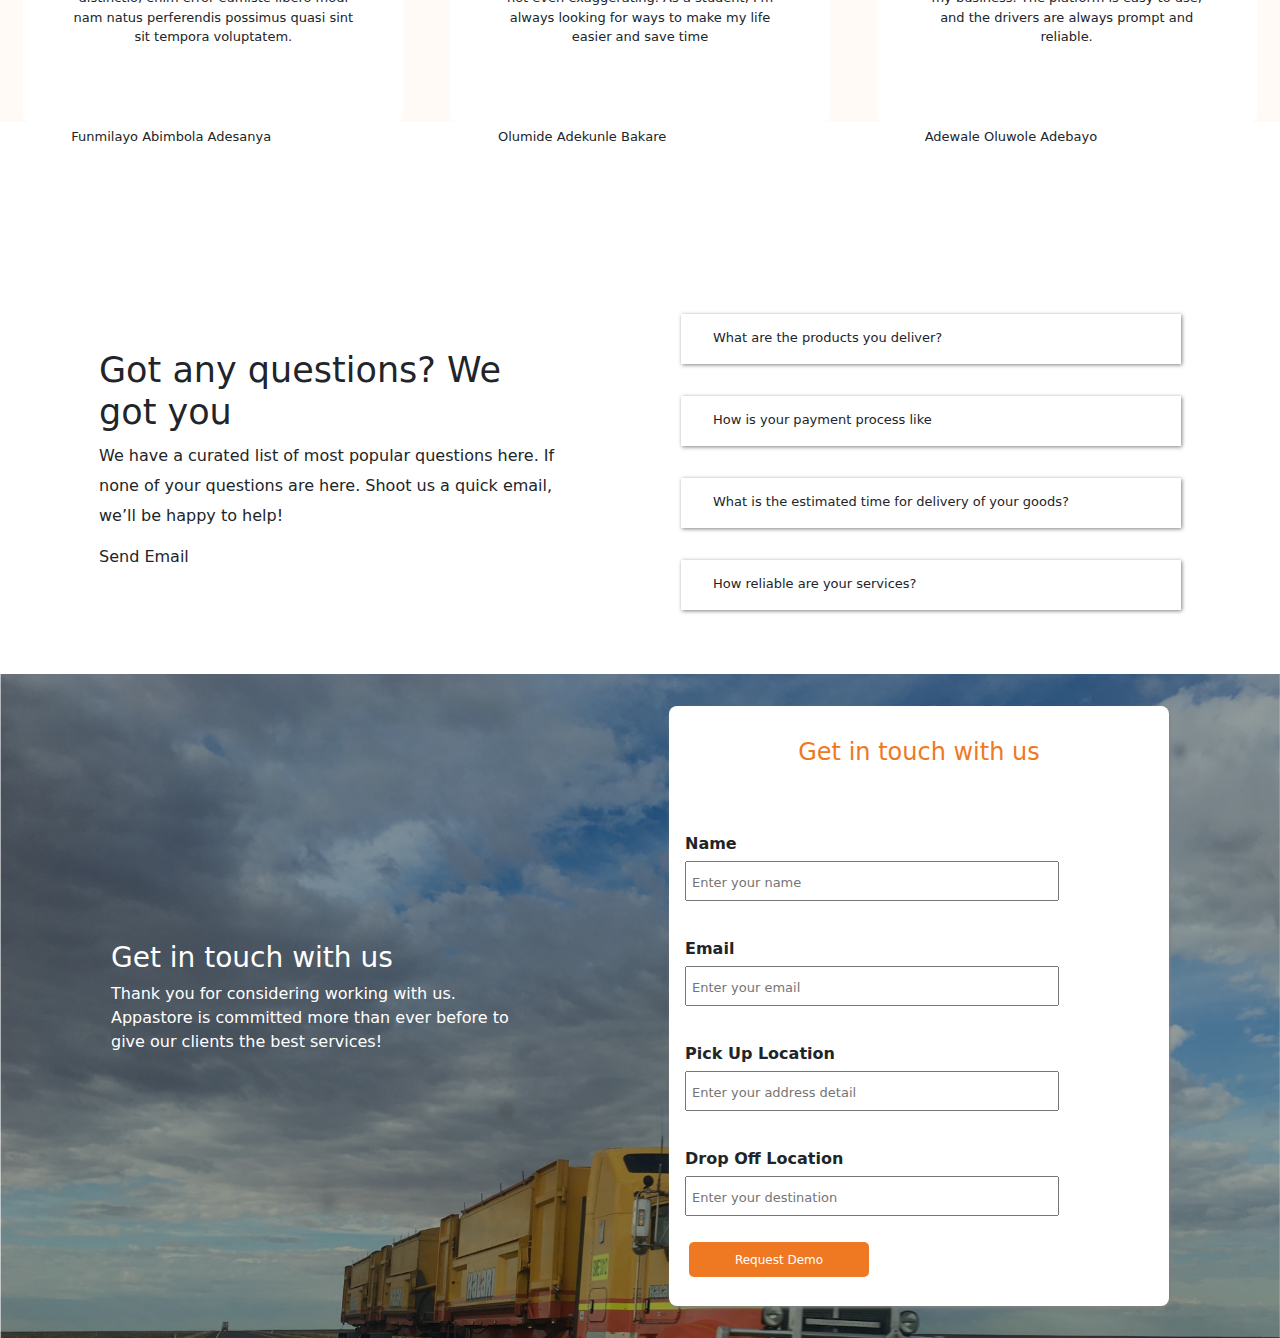
==== commit e0b7440a: "'updated'" ====
--- a/index.html
+++ b/index.html
@@ -229,7 +229,7 @@
             Lorem ipsum dolor sit amet, consectetur adipisicing elit. A aliquam
             amet animi blanditiis consequatur debitis dicta distinctio, enim
             error eumiste libero modi nam natus perferendis possimus quasi sint
-            sit tempora voluptatem. 
+            sit tempora voluptatem.
           </p>
           <div>
             <img src="../appastore/img/test.png" alt="" />
@@ -242,11 +242,11 @@
             Listen up! If you're a student and you're not using Appa for your
             food delivery, then you're missing out big time. I mean, I'm not
             even exaggerating. As a student, I'm always looking for ways to make
-            my life easier and save time 
+            my life easier and save time
           </p>
           <div>
             <img src="../appastore/img/test.png" alt="" />
-            <p>Funmilayo Abimbola Adesanya</p>
+            <p>Olumide Adekunle Bakare</p>
           </div>
         </article>
         <article>
@@ -255,14 +255,92 @@
             I have been using Appa for my delivery needs for over six months
             now, and I must say that it has been a game- changer for my
             business. The platform is easy to use, and the drivers are always
-            prompt and reliable. 
+            prompt and reliable.
           </p>
           <div>
             <img src="../appastore/img/test.png" alt="" />
-            <p>Funmilayo Abimbola Adesanya</p>
+            <p>Adewale Oluwole Adebayo</p>
           </div>
         </article>
       </div>
+    </section>
+    <!-- Got any questions -->
+    <section class="appa-question">
+      <div class="appa-got-child">
+        <h1>Got any questions? We got you</h1>
+        <p>
+          We have a curated list of most popular questions here. If none of your
+          questions are here. Shoot us a quick email, we’ll be happy to help!
+        </p>
+        <div>
+          <h6>Send Email</h6>
+          <img src="../appastore/img/ArrowRightOutline.png" alt="" />
+        </div>
+      </div>
+      <div class="appa-question-div">
+        <main>
+          <section class="quest">
+            <h6>What are the products you deliver?</h6>
+            <img src="../appastore/img/PlusCircleOutline.png" alt="" />
+          </section>
+        </main>
+        <main>
+          <section class="quest">
+            <h6>How is your payment process like</h6>
+            <img src="../appastore/img/PlusCircleOutline.png" alt="" />
+          </section>
+        </main>
+        <main>
+          <section class="quest">
+            <h6>What is the estimated time for delivery of your goods?</h6>
+            <img src="../appastore/img/PlusCircleOutline.png" alt="" />
+          </section>
+        </main>
+        <main>
+          <section class="quest">
+            <h6>How reliable are your services?</h6>
+            <img src="../appastore/img/PlusCircleOutline.png" alt="" />
+          </section>
+        </main>
+      </div>
+    </section>
+    <!-- Get in touch -->
+    <section class="appa-getin">
+        <div class="appa-D">
+            <div class="appa-us">
+                <h3>Get in touch with us</h3>
+                <p>
+                  Thank you for considering working with us. Appastore is committed more
+                  than ever before to give our clients the best services!
+                </p>
+              </div>
+                 <div class="appa-form">
+                    <div class="appa-in">
+                        <h4>Get in touch with us</h4>
+                    </div>
+                    <div class="appa-form-child">
+                        <label for="">Name</label>
+                        <input type="text" name="" placeholder="Enter your name">
+                    </div>
+                        <div class="appa-form-child">
+                            <label for="">Email</label>
+                            <input type="text" name="" placeholder="Enter your email">
+                        </div>
+                        <div class="appa-form-child">
+                            <label for="">Pick Up Location</label>
+                            <input type="text" name="" placeholder="Enter your address detail">
+                        </div>
+                        <div class="appa-form-child">
+                            <label for="">Drop Off Location</label>
+                            <input type="text" name="" placeholder="Enter your destination">
+                        </div>
+                        
+                          <button class="demo">Request Demo</button>
+                    </div>
+        
+              </div>
+        </div
+
     </section>
     <script src="js/jquery-3.7.0.min.js"></script>
     <script src="https://cdn.jsdelivr.net/npm/bootstrap@5.3.0-alpha3/dist/js/bootstrap.bundle.min.js"></script>
--- a/css/index.css
+++ b/css/index.css
@@ -100,7 +100,7 @@
 }
 .appa-icon-section {
     display: flex;
-    justify-content: space-around;
+    justify-content: space-evenly;
     align-items: center;
     margin-top: 4rem;
     padding: 1rem 2rem;
@@ -281,6 +281,106 @@
     font-size: 13px;
     padding: 2rem 1rem ;
 }
+.appa-question {
+    display: flex;
+    justify-content: space-around;
+    align-items: center;
+    padding: 2rem 3rem;
+    margin-top: 8rem;
+}
+.appa-question-div main {
+    height: 50px;
+    width: 500px;
+    box-shadow: 1px 1px 4px grey;
+    border: 15px;
+    margin: 2rem 0;
+   
+}
+.appa-got-child h1 {
+    width: 28rem;
+    font-weight: 400;
+    font-size:35px;
+}
+.appa-got-child p {
+    text-align: left;
+    width: 30em;
+    line-height: 30px;
+}
+.appa-got-child div {
+    display: flex;
+    align-items: center;
+    justify-content: flex-start;
+    gap: 15px;
+}
+.quest {
+    display: flex;
+    justify-content: space-between;
+    align-items: center;
+    text-align: center;
+    
+}
+.quest h6,.quest img {
+    padding: 1rem 2rem;
+    font-size: 13px;
+
+}
+.appa-getin {
+    background-image: url(../img/get.png);
+    width: 100%;
+    height: 100%;
+    object-fit:fill;
+    background-size: cover;
+    background-repeat: no-repeat;
+}
+.appa-D {
+    display: flex;
+    justify-content: space-around;
+    align-items: center;
+    padding: 2rem 2rem;
+}
+.appa-form {
+    width: 500px;
+    height: 600px;
+    background-color: #ffff;
+    border-radius: 8px;
+    box-shadow: 1px 2px 3px grey;
+}
+.appa-in {
+    text-align: center;
+    color: #EF7822;
+    padding: 2rem 0;
+}
+.appa-form-child {
+    margin: 1rem 0;
+    padding: 10px 1rem;
+}
+.appa-form-child label {
+    display: block;
+    font-weight: 600;
+    padding-bottom: 5px;
+}
+.appa-form-child input {
+    width: 80%;
+    height: 40px;
+    outline: none;
+}
+.demo {
+    margin-left: 20px;
+    background-color: #EF7822;
+    color: #ffff;
+    border: none;
+    border-radius: 5px;
+    width: 180px;
+    height: 35px;
+    cursor: pointer;
+    font-size: 12px;
+}
+.appa-us {
+    color: #ffff;
+}
+.appa-us p {
+    width: 25rem;
+}
 
 @media screen and (max-width:915px) {
     
@@ -317,6 +417,17 @@
     font-size: 13px;
     width: fit-content;
     padding: 20px 0;
+}
+.appa-question {
+    justify-content: center;
+    flex-direction: column;
+    text-align: center;
+}
+.appa-question-div main {
+    width: 450px;
+}
+.quest h1 {
+    font-size: 32px;
 }
 
 
@@ -430,6 +541,37 @@
     }
     article div {
         justify-content: center;
+        gap: 8px;
+    }
+    .appa-got-child h1 {
+        width: 18rem;
+        font-size:25px;
+        text-align: center;
+    }
+    .appa-got-child p {
+        text-align: center;
+        width: 19rem;
+        line-height: 25px;
+        font-size: 13px;
+    }
+    .appa-got-child div {
+        justify-content: center;
+        align-items: center;
+    }
+    .appa-question-div main {
+        margin: 2rem 2rem;
+        width: 280px;
+        height: 60px;
+    }
+    .appa-question {
+        padding: 0;
+    }
+    article p {
+        padding: 0;
+        font-size: 11px;
+    }
+    .quest h6 {
+        font-size: 11px;
     }
    
 }
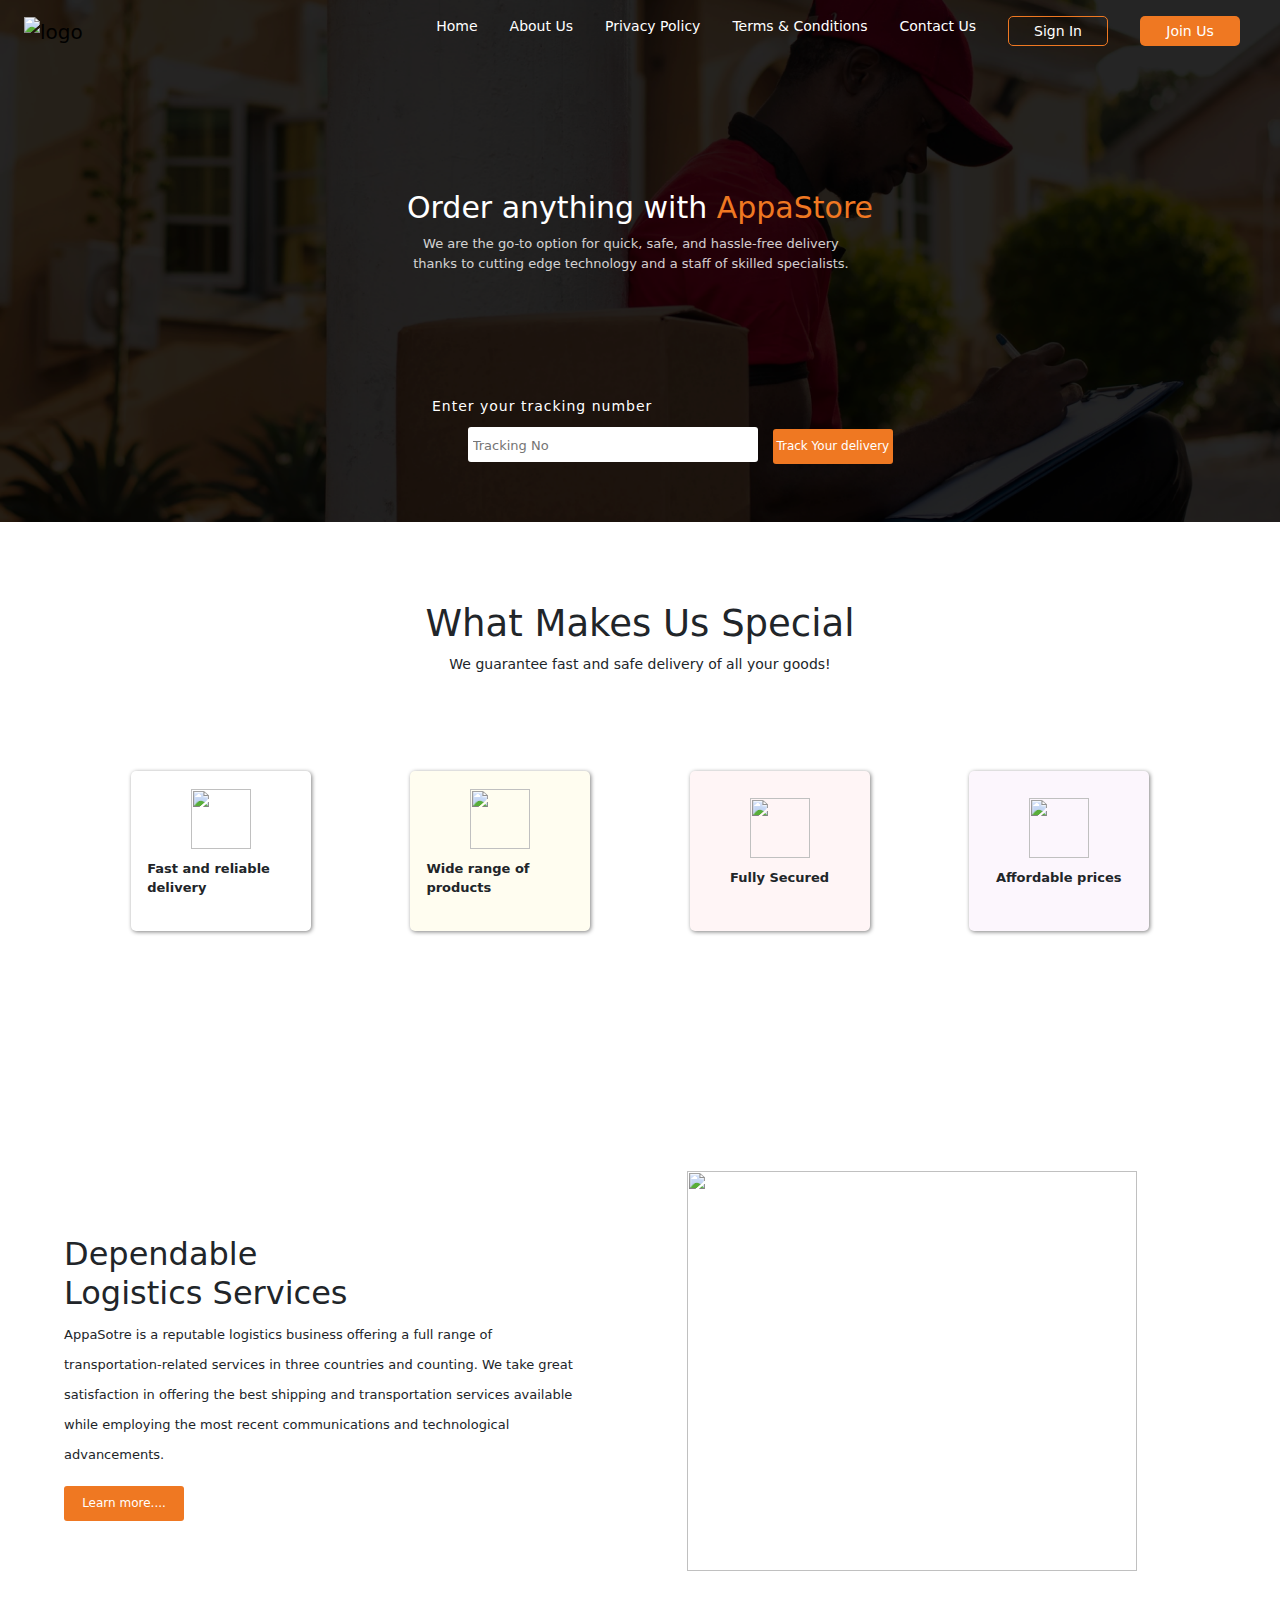
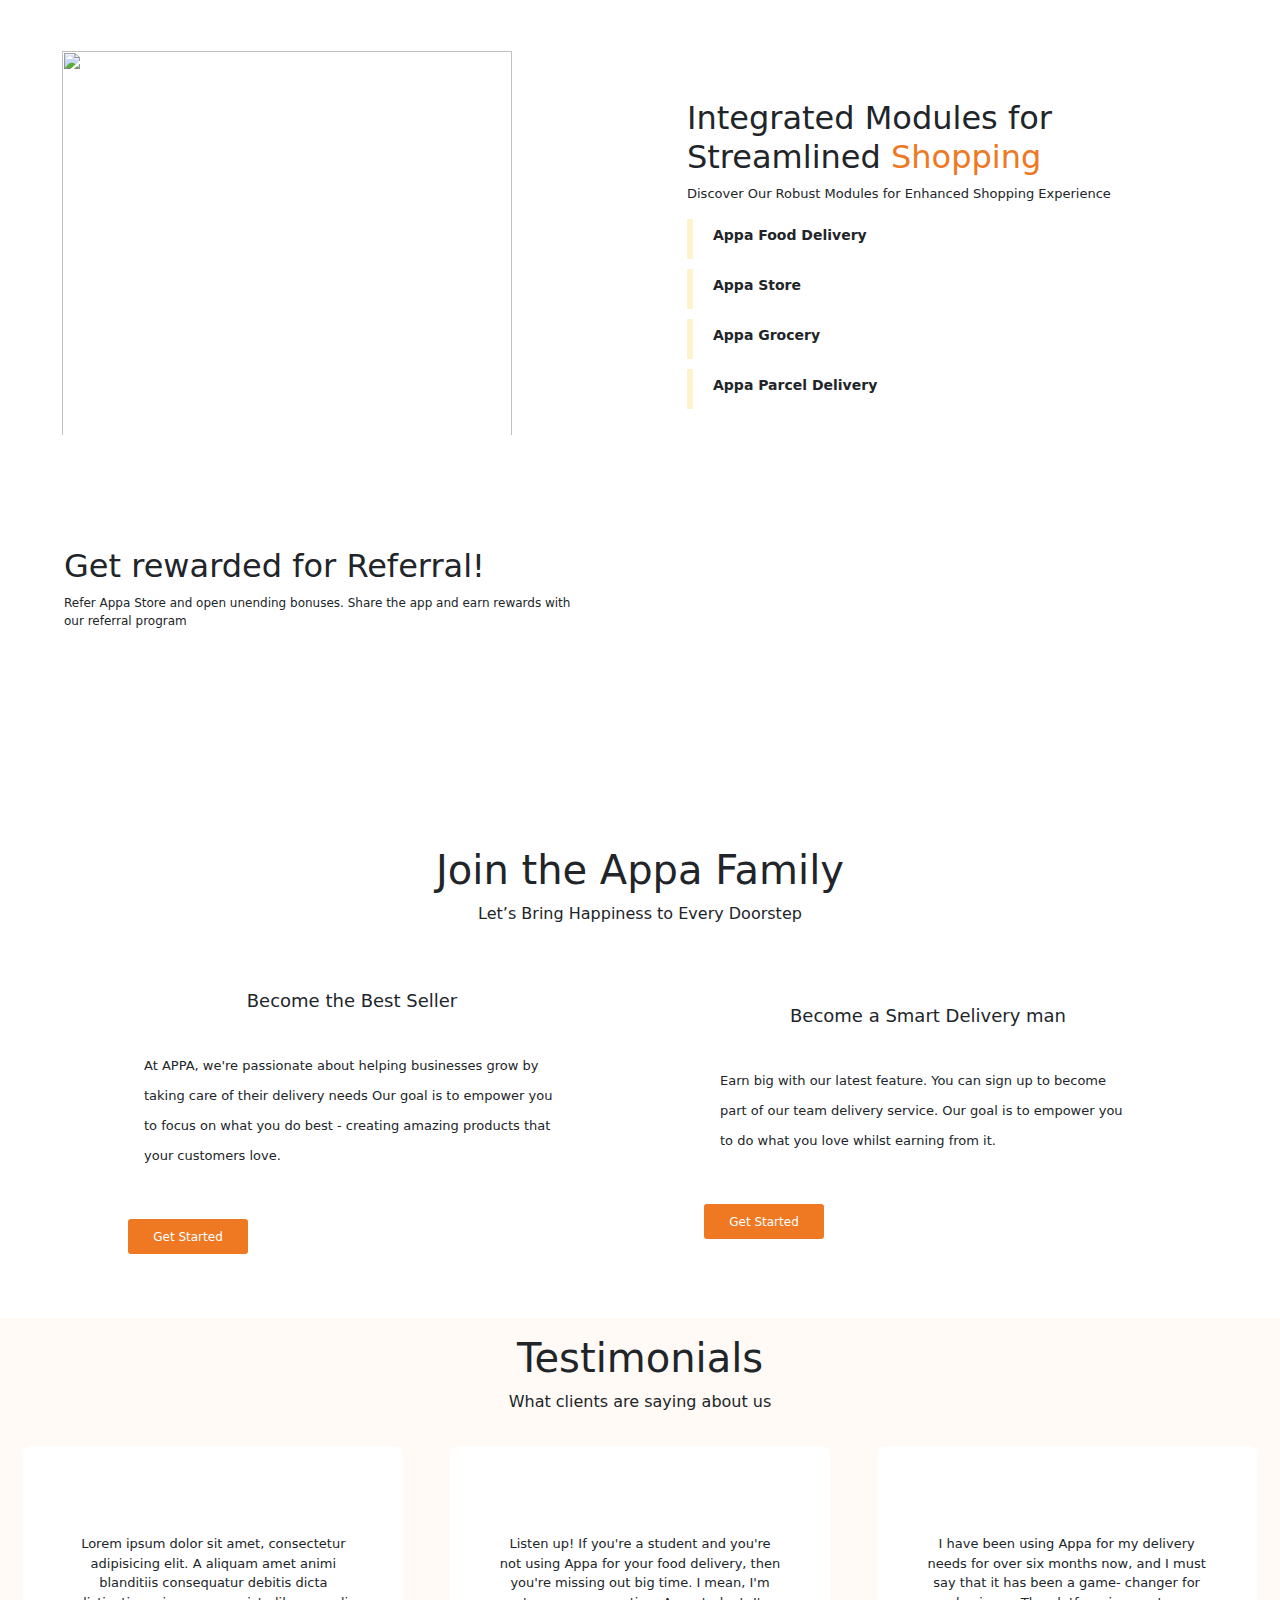
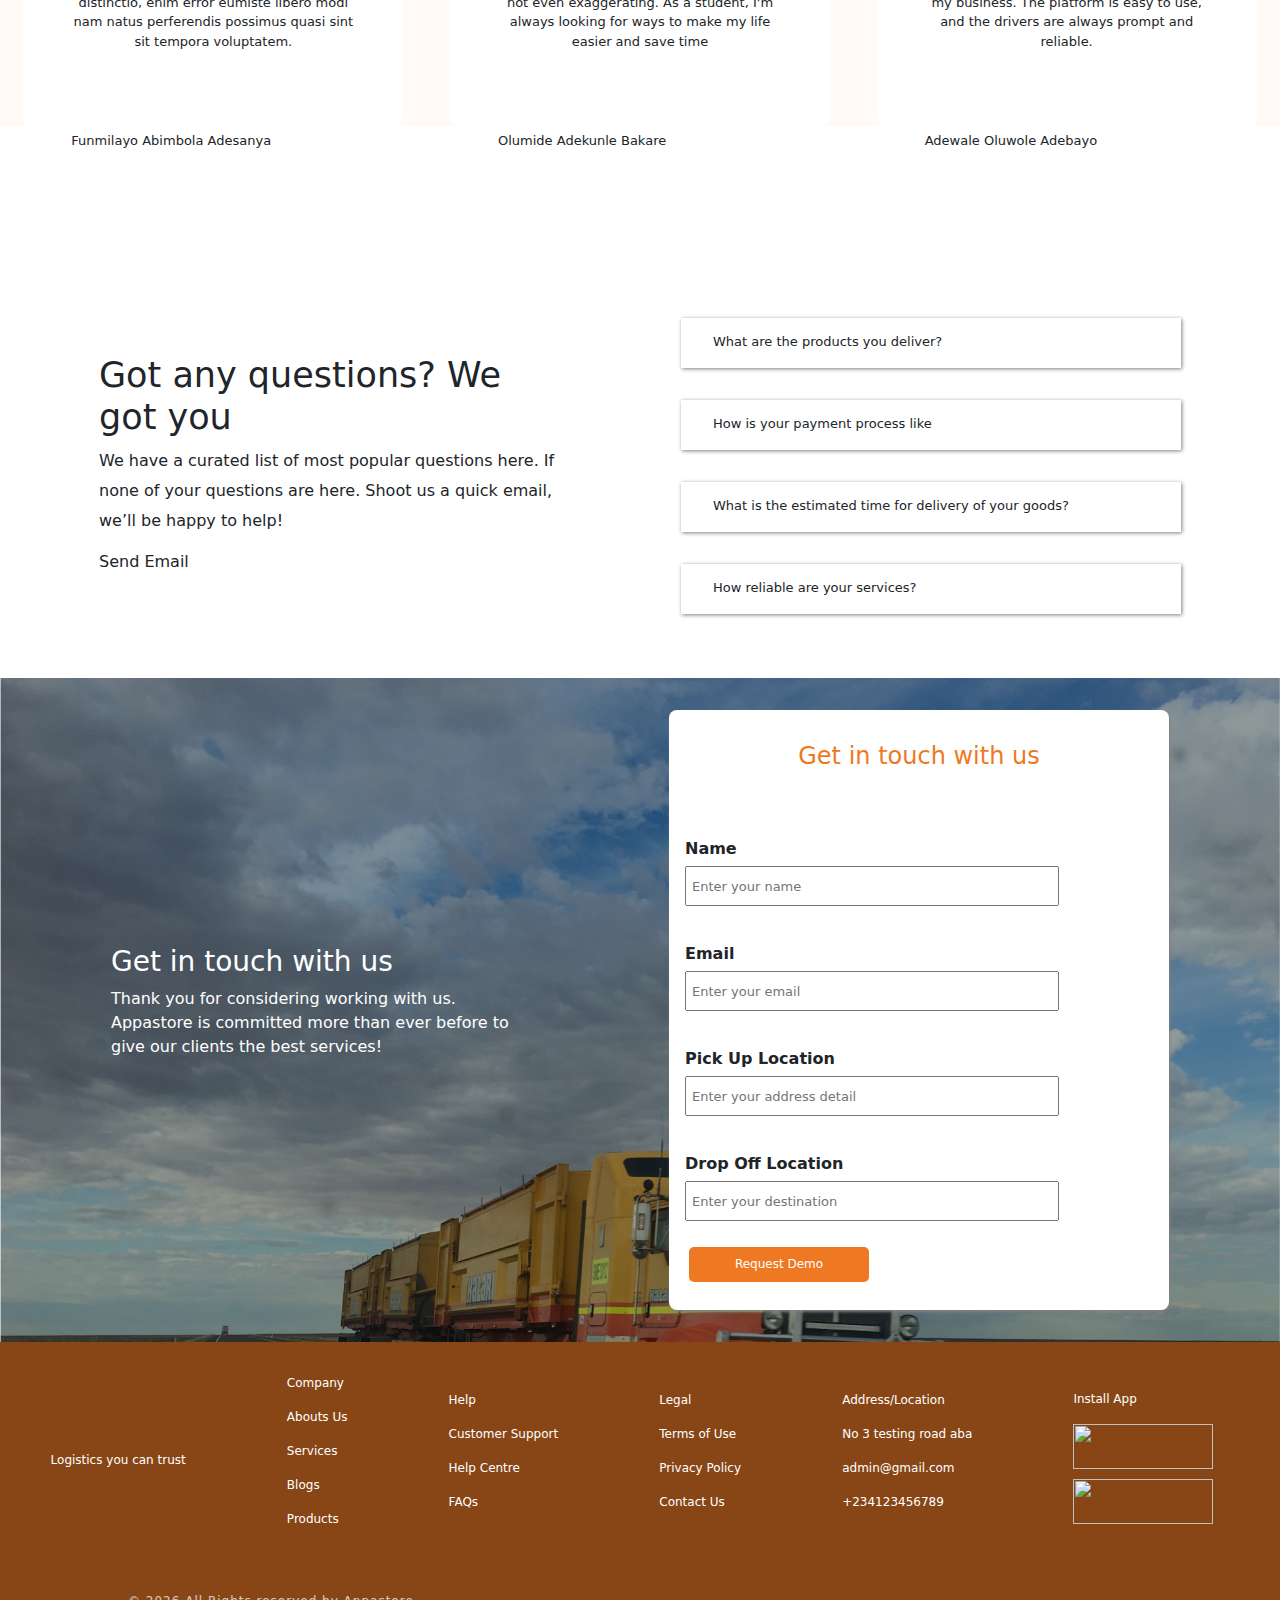
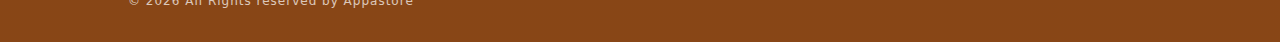
==== commit 7bfa98ea: "'all-changes-made'" ====
--- a/index.html
+++ b/index.html
@@ -28,7 +28,7 @@
 
   <body>
     <header class="main-appa">
-      <nav class="navbar navbar-expand-lg header__comp">
+      <nav class="navbar navbar-expand-lg header__comp navbar-light">
         <div class="container-fluid px-4">
           <a class="navbar-brand" href="/index.html"
             ><img src="../appastore/img/logo.png" alt="logo"
@@ -41,6 +41,7 @@
             aria-controls="navbarText"
             aria-expanded="false"
             aria-label="Toggle navigation"
+            style="border-color:#ffff;"
           >
             <span class="navbar-toggler-icon"></span>
           </button>
@@ -71,10 +72,14 @@
                 <a class="nav-link" href="/contact.html">Contact Us</a>
               </li>
               <li class="nav-item">
-                <a class="nav-link" href="#">Sign in</a>
+                <a class="nav-link" href="#">
+                    <button class="sign">Sign In</button>
+                </a>
               </li>
               <li class="nav-item about__join">
-                <a class="nav-link" href="#">Join us</a>
+                <a class="nav-link" href="#">
+                    <button class="join">Join Us</button>
+                </a>
               </li>
             </ul>
           </div>
@@ -339,9 +344,55 @@
                     </div>
         
               </div>
-        </div
-
-    </section>
+            </div>
+    </section>
+    <!-- Footer -->
+    <div class="appa-footer">
+        <div class="appa-foot-flexer">
+              <div>
+                <img src="../appastore/img/logo.png" alt="">
+                <p>Logistics you can trust</p>
+              </div>
+              <div>
+                <p>Company</p>
+                <p>Abouts Us</p>
+                <p>Services</p>
+                <p>Blogs</p>
+                <p>Products</p>
+              </div>
+              <div>
+                <p>Help</p>
+                <p>Customer Support</p>
+                <p>Help Centre</p>
+                <p>FAQs</p>
+              </div>
+              <div>
+                <p>Legal</p>
+                 <p>Terms of Use</p>
+                 <p>Privacy Policy</p>
+                 <p>Contact Us</p>
+              </div>
+              <div>
+                <p>Address/Location</p>
+                <p> No 3 testing road aba</p>
+                <p> admin@gmail.com</p>
+                <p> +234123456789</p>
+              </div>
+              <div>
+                <p>Install App</p>
+                <img src="../appastore/img/Play Store.png" alt="" class="block play-store">
+                <img src="../appastore/img/apple.svg.png" alt="" class="apple-store">
+              </div>
+        </div>
+      <div class="appa-last-footer">
+        <div>
+            <p> &copy; <span id="footer"></span> All Rights reserved by Appastore</p>
+        </div>
+        <div class="footer-img">
+             <img src="../appastore/img/Social.png" alt="">
+        </div>
+      </div>
+    </div>
     <script src="js/jquery-3.7.0.min.js"></script>
     <script src="https://cdn.jsdelivr.net/npm/bootstrap@5.3.0-alpha3/dist/js/bootstrap.bundle.min.js"></script>
     <script src="js/main.js"></script>
--- a/css/index.css
+++ b/css/index.css
@@ -7,6 +7,22 @@
     color: #ffff;
     font-size: 14px;
     margin: 0 8px;
+}
+.sign {
+    border: 1px solid #EF7822;
+    width: 100px;
+    border-radius: 5px;
+    background: none;
+    color: #fff;
+    height: 30px;
+}
+.join {
+    background-color: #EF7822;
+    width: 100px;
+    border-radius: 5px;
+    border: none;
+    color: #ffff;
+    height: 30px;
 }
 .nav-link:hover {
     color: #EF7822;
@@ -328,7 +344,7 @@
     background-image: url(../img/get.png);
     width: 100%;
     height: 100%;
-    object-fit:fill;
+    object-fit:cover;
     background-size: cover;
     background-repeat: no-repeat;
 }
@@ -381,6 +397,42 @@
 .appa-us p {
     width: 25rem;
 }
+.appa-footer {
+    background: linear-gradient(0deg, rgba(0, 0, 0, 0.4), rgba(0, 0, 0, 0.4)), #E27425;
+}
+.appa-foot-flexer {
+    display: flex;
+    justify-content: space-around;
+    align-items: center;
+    padding: 2rem 1rem 1rem 0;
+    font-size: 12px;
+   
+    color: #fff;
+}
+.block {
+    display: block;
+}
+.play-store,.apple-store {
+    width: 140px;
+    height: 45px;
+    margin: 5px 0;
+}
+.appa-last-footer {
+    display: flex;
+    justify-content: space-between;
+    align-items: center;
+    color: #fff;
+    padding: 2rem 8rem 1rem;
+    font-size: 12px;
+    
+}
+.appa-last-footer p {
+    opacity: 0.7;
+    letter-spacing: 1px;
+}
+.footer-img img {
+    width: 150px;
+}
 
 @media screen and (max-width:915px) {
     
@@ -429,6 +481,29 @@
 .quest h1 {
     font-size: 32px;
 }
+.appa-D {
+    flex-direction: column;
+    justify-content: center;
+    gap: 2rem;
+    padding: 10px 0;
+}
+.appa-us p {
+    width:16rem;
+}
+.appa-foot-flexer {
+    justify-content: center;
+    flex-direction: column;
+    text-align: center;
+}
+.appa-foot-flexer div {
+    margin: 10px 0;
+}
+.appa-last-footer {
+    flex-direction: column;
+    justify-content: center;
+    padding: 1rem 1rem;
+}
+
 
 
 }
@@ -499,6 +574,14 @@
     font-size: 13px;
     width: fit-content;
     padding: 0 ;
+}
+.appa-form{
+    width: fit-content;
+}
+.appa-us p {
+    font-size: 11px;
+    padding: 0;
+    width: 13rem;
 }
 }
 @media screen and (max-width:450px) {
